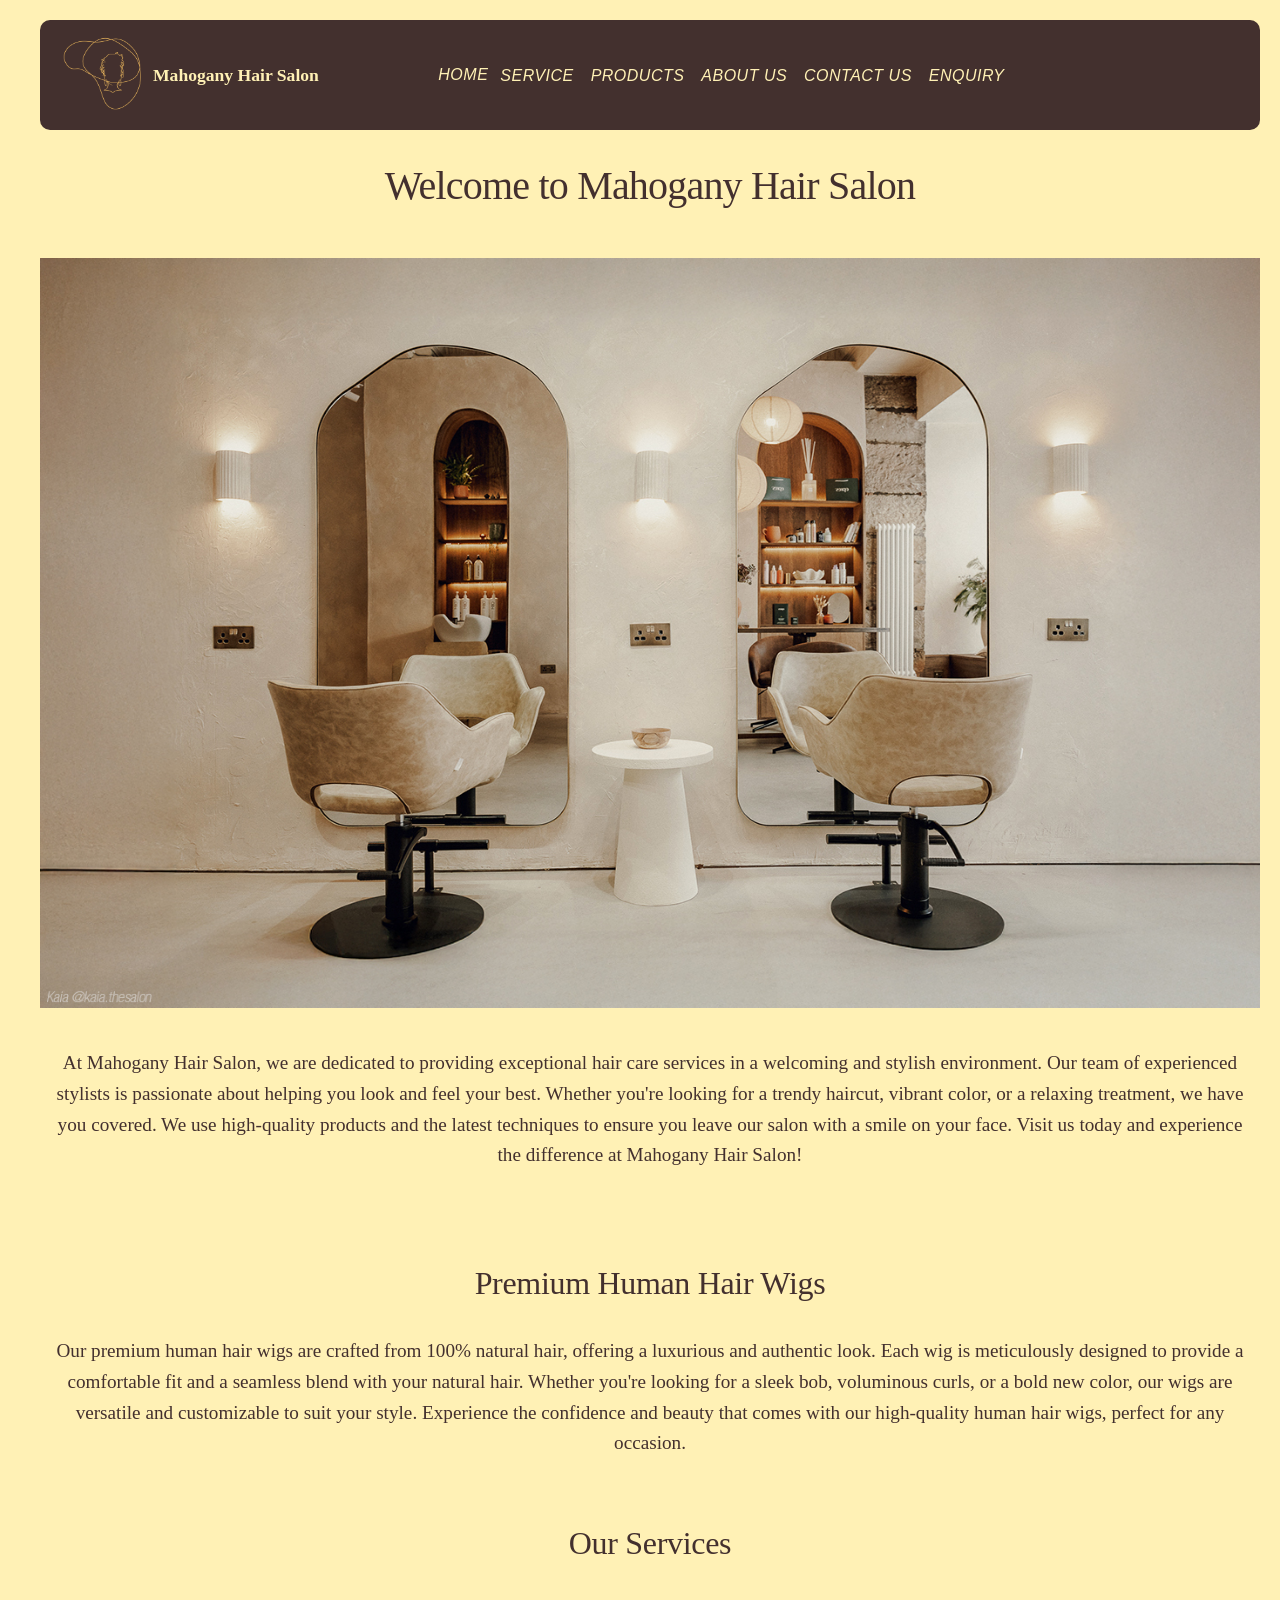
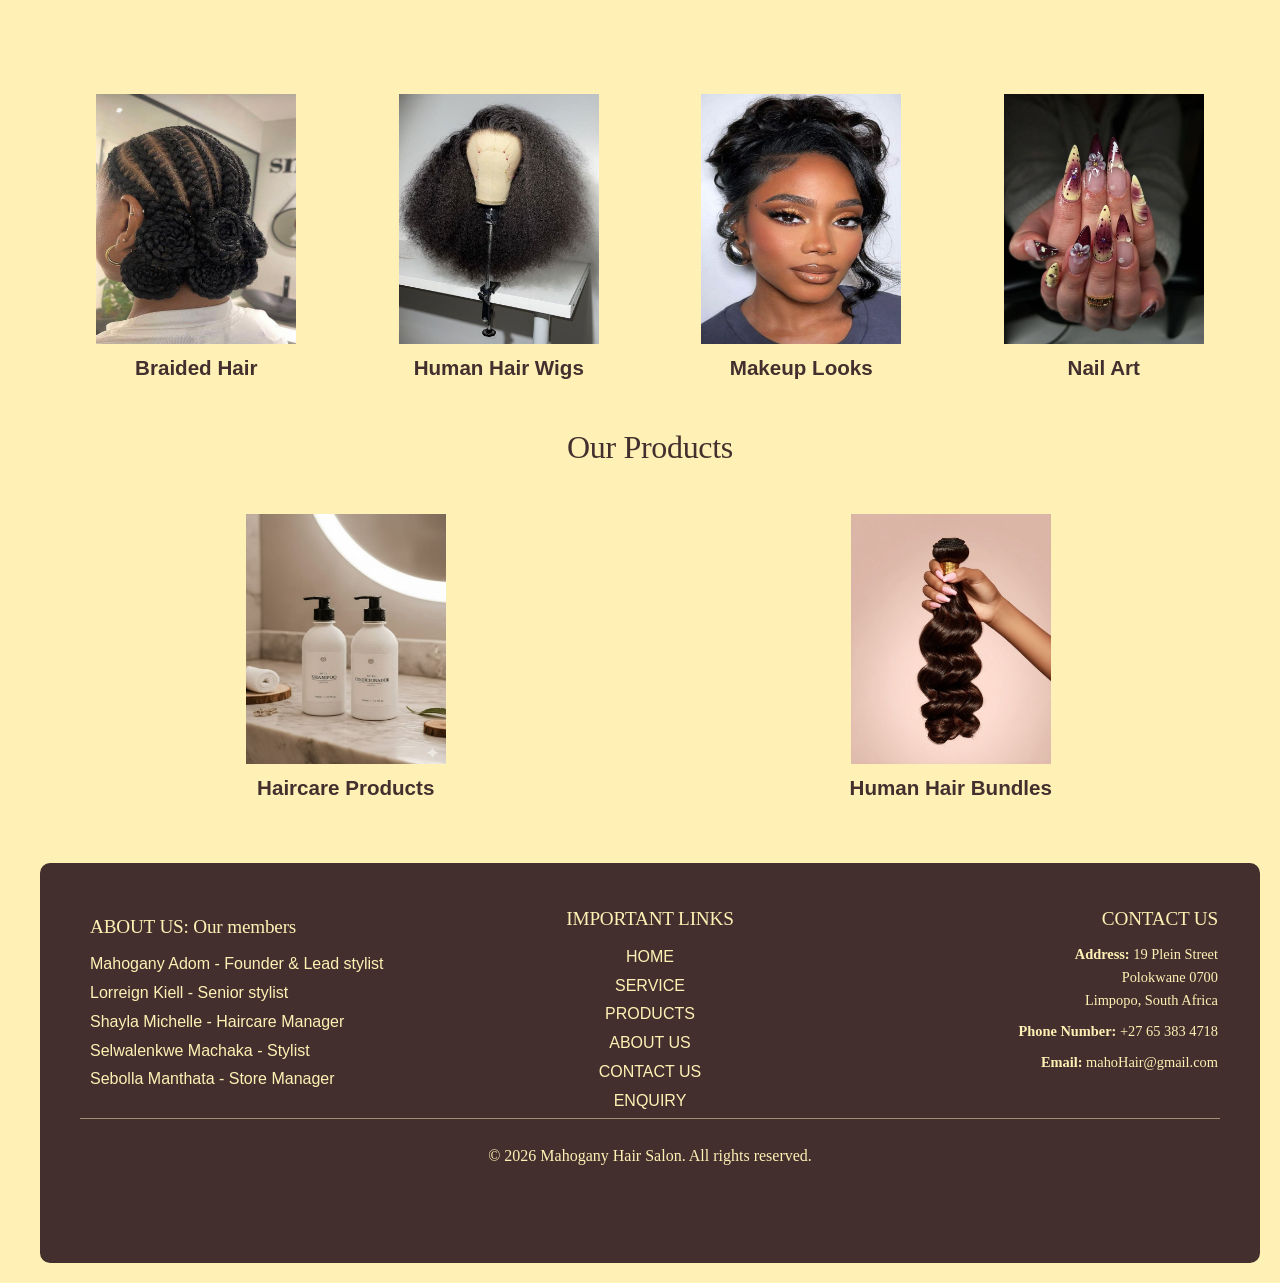
==== index.html @ 31921628 "Fixing the search bar" ====
<!DOCTYPE html>
<html lang="en">

<head>
    <meta charset="UTF-8">
    <meta name="viewport" content="width=device-width, initial-scale=1.0">
    <title>Document</title>
    <link href="https://cdnjs.cloudflare.com/ajax/libs/font-awesome/6.4.0/css/all.min.css" rel="stylesheet" />
    <link rel="stylesheet" href="Assets/css/style.css">

</head>

<body>
    <header>
        <table width="100%">
            <!--Adding the business logo and name-->
            <tr>
                <td align="left">
                    <div id="logo">
                        <img id="logo-image" src="./Assets/Images/newer_logo.png" alt="Mahogany Hair Salon"
                            width="100px" height="80px">
                        <strong id="logo-name">Mahogany Hair Salon</strong>
                    </div>

                </td>
                <!--Adding navigation links to home page-->
                <td align="right">
                    <div class="nav-links">
                        <a href="index.html" class="active"><i class="">HOME</a>
                        <a href="./Pages/service.html"><i class=""></i>SERVICE</a>
                        <a href="./Pages/products.html"><i class=""></i>PRODUCTS</a>
                        <a href="./Pages/about_us.html"><i class=""></i>ABOUT US</a>
                        <a href="./Pages/contact_us.html"><i class=""></i>CONTACT US</a>
                        <a href="./Pages/enquiry.html"><i class=""></i>ENQUIRY</a>
                    </div>

                </td>
            </tr>

        </table>

    </header>
    <main>
        <section align="center">
            <!--Welcoming message-->
            <div class="hero">
                <h1 align="center">Welcome to Mahogany Hair Salon</h1>
            </div>
        </section>
        <section>
            <!--Added a hero banner image to the home page-->
            <img src="./Assets/Images/Hero_banner.jpg" alt="hero-image" width="100%" height="750">
        </section>

        <section align="center">
            <!--Welcoming message-->
            <div class="hero">
                <p>At Mahogany Hair Salon, we are dedicated to providing exceptional hair care services in a welcoming
                    and stylish environment. Our team of experienced stylists is passionate about helping you look and
                    feel your best. Whether you're looking for a trendy haircut, vibrant color, or a relaxing treatment,
                    we have you covered. We use high-quality products and the latest techniques to ensure you leave our
                    salon with a smile on your face. Visit us today and experience the difference at Mahogany Hair
                    Salon!</p>
            </div>
            </br>
        </section>
        <section align="center">
            <!--Added what the business offers-->
            <div class="hero">
                <h2 align="center">Premium Human Hair Wigs</h2>
                <br>
                <p>Our premium human hair wigs are crafted from 100% natural hair, offering a luxurious and authentic
                    look. Each wig is meticulously designed to provide a comfortable fit and a seamless blend with your
                    natural hair. Whether you're looking for a sleek bob, voluminous curls, or a bold new color, our
                    wigs are versatile and customizable to suit your style. Experience the confidence and beauty that
                    comes with our high-quality human hair wigs, perfect for any occasion.</p>
            </div>
        </section>
        <section align="center">
            <!--Added what the business offers-->
            <div class="hero">
                <h2 align="center">Our Services</h2>
            </div>

            <table cellspacing="10" width="100%">
                <tr>
                    <td align="center">
                        <!--Different kinds of braiding services-->
                        <img src="./Assets/Images/braided_back.jpg" alt="front-picture" width="200" height="250">
                        <h3 style="text-align: center;">Braided Hair</h3>

                    </td>
                    <br>
                    <td align="center">
                        <!--Different Human hair wig-->
                        <img src="./Assets/Images/hair_kinky.jpg" alt="Hair-wigs" width="200" height="250">
                        <h3 style="text-align: center;">Human Hair Wigs</h3>
                    </td>
                    <br>
                    <td align="center">
                        <!--makeup looks that are offered-->
                        <img src="./Assets/Images/makeup.jpg" alt="makeup-services" width="200" height="250">
                        <h3 style="text-align: center;">Makeup Looks</h3>
                    </td>
                    <br>
                    <td align="center">
                        <!--Types of nail art the business offers-->
                        <img src="./Assets/Images/nail_2.jpg" alt="nail-art" width="200" height="250">
                        <h3 style="text-align: center;">Nail Art</h3>
                    </td>

                </tr>
            </table>

        </section>
        <section align="center">
            <!--Added our products section-->
            <div class="hero">
                <h2 align="center">Our Products</h2>
            </div>

            <table cellspacing="10" width="100%">
                <tr>
                    <td align="center">
                        <img src="./Assets/Images/product_condi_shamp.jpg" alt="products" width="200" height="250">
                        <h3 style="text-align: center;">Haircare Products</h3>
                    </td>
                    <td align="center">
                        <!--Human hair bundles-->
                        <img src="./Assets/Images/hair_bundles.jpg" alt="hair-bundles" width="200" height="250">
                        <h3 style="text-align: center;">Human Hair Bundles</h3>
                    </td>
                </tr>
            </table>
        </section>
    </main>
</body>
<!--Footer with about, important links and contact us-->

<footer class="footer">
    <table width="100%" cellpadding="20">
        <tr>
            <!--Left column: about section-->
            <td width="33%" valign="top" align="left">
                <div class="footer-container">
                    <div class="footer-section">
                        <h2>ABOUT US: Our members</h2>
                        <ul>
                            <li>Mahogany Adom - Founder & Lead stylist</li>
                            <li>Lorreign Kiell - Senior stylist</li>
                            <li>Shayla Michelle - Haircare Manager</li>
                            <li>Selwalenkwe Machaka - Stylist</li>
                            <li>Sebolla Manthata - Store Manager</li>
                        </ul>
                    </div>
            </td>

            <!--Middle column: important links-->
            <td width="33%" valign="top" align="center">
                <div class="footer-section">
                    <h2>IMPORTANT LINKS</h2>
                    <ul type="none">
                        <div class="footer-links">
                            <li><a href="./index.html">HOME</a></li>
                            <li><a href="./Pages/service.html">SERVICE</a></li>
                            <li><a href="./Pages/products.html">PRODUCTS</a></li>
                            <li><a href="./Pages/about_us.html">ABOUT US</a></li>
                            <li><a href="./Pages/contact_us.html">CONTACT US</a></li>
                            <li><a href="./Pages/enquiry.html">ENQUIRY</a></li>
                        </div>
                    </ul>
                </div>
            </td>
            <!--Third column: Contact us section-->
            <td width="33%" valign="top" align="right">
                <div class="footer-section">
                    <h2>CONTACT US</h2>
                    <p><strong>Address:</strong>
                        19 Plein Street<br>
                        Polokwane 0700<br>
                        Limpopo, South Africa
                    </p>
                    <p><strong>Phone Number:</strong>
                        +27 65 383 4718</p>

                    <p><strong>Email:</strong>
                        mahoHair@gmail.com</p>
                </div>
                </div>
            </td>
        </tr>
    </table>

    <div class="footer-bottom">
        <p align="center">© 2026 Mahogany Hair Salon. All rights reserved.</p>
    </div>
</footer>

</html>
---- Assets/css/style.css ----
* {
  margin: 0;
  padding: 0;
  box-sizing: border-box;
}

body {
  background: #fff1b5;
  margin-left: 20px;
  padding: 20px;
  font-family: "Poppins", sans-serif;
  font-size: 1.1rem;
  line-height: 1.6;
  font-weight: 200;
  color: #43302e;
}

h1 {
  font-family: "Playfair Display", serif;
  font-size: 2.5rem;
  font-weight: 400;
  line-height: 1.2;
  letter-spacing: -0.02em;
  margin-bottom: 1rem;
  color: #43302e;
}

h2 {
  font-family: "Playfair Display", serif;
  font-size: 2rem;
  font-weight: 300;
  line-height: 1.3;
  letter-spacing: -0.01em;
  margin-bottom: 0.75rem;
  color: #43302e;
}

p {
  font-family: "Playfair Display", serif;
  font-size: 1rem;
  line-height: 1.6;
  margin-bottom: 1rem;
}

header {
  border-radius: 10px;
  display: flex;
  flex-direction: row;
  align-items: center;
  justify-content: space-between;
  gap: 2rem;
  background: #43302e;
  padding: 0.5rem 1rem;
}

#logo {
  display: flex;
  align-items: center;
  border-radius: 10px;
  padding: 5px;
}

#logo-image {
  width: 90px;
  height: 80px;
  border-radius: 0%;
  transition: 2s ease;
}

#logo-image:hover {
  transform: scale(1.3) rotate(360deg);
}

#logo-name {
  font-family: "Playfair Display", serif;
  text-align: center;
  transition: all 2s;
  color: #fff1b5;
}

.links {
  background: #43302e;
  padding: 0.7rem 1.4rem;
  border-radius: 5px;
}

.links a {
  text-decoration: none;
  color: #fff1b5;
}

.nav-links {
  display: flex;
  flex-direction: row;
  align-items: center;
}

.nav-links a {
  gap: 0.1px;
  list-style: none;
}

.nav-links a {
  color: #fff1b5;
  text-decoration: none;
  font-size: 1rem;
  font-weight: 500;
  padding: 0.5px 6px;
  border-radius: 25px;
  transition: all 0.3s ease;
  letter-spacing: 0.5px;
  white-space: nowrap;
}

.nav-links a:hover {
  color: #c1dbe8;
  border-bottom: 2px solid #c1dbe8;
}

nav a.active{
  color: var(--pastel-blue);
  background-color: var(--dark-brown);
  border-bottom: 2px solid var(--pastel-blue);
}

/*Search box*/
.search-box {
  position: relative;
  width: 70px;
  height: 70px;
  background: #fff1b5;
  border-radius: 50px;
  overflow: hidden;
  transition: 0.5s;
  box-shadow: 0 5px 15px rgba(67, 48, 46, 0.3);
}

.search-box:hover {
  width: 350px;
}

.search-box input {
  position: absolute;
  width: 100%;
  height: 100%;
  border: none;
  padding: 0 70px 0 25px;
  font-size: 1rem;
  background: #43302e;
  outline: none;
}
.search-box input::placeholder {
  color: #fff1b5;
}

.search-icon {
  position: absolute;
  right: 0;
  top: 0;
  width: 70px;
  height: 70px;
  display: flex;
  justify-content: center;
  align-items: center;
  color: #43302e;
  font-size: 1.3rem;
}
search-icon:hover {
  color: #c1dbe8;
}
/* Welcome message */
.hero {
  color: #43302e;
  text-align: center;
  padding: 2rem 1rem;
}

.hero ul {
  text-align: left;
  display: inline-block;
}

.hero h1 {
  color: #43302e;
  font-family: "Playfair Display", serif;
}

.hero h2 {
  color: #43302e;
  font-family: "Playfair Display", serif;
  margin-bottom: 0.2rem;
}

.hero p {
  font-size: 1.2rem;
  max-width: 1500px;
  margin: 0 auto;
  font-weight: 200;
}

/*Button*/
.btn {
  display: inline-block;
  background: #43302e;
  color: #fff1b5;
  font-family: "Poppins", sans-serif;
  font-size: 1rem;
  font-weight: 600;
  padding: 12px 28px;
  border: none;
  border-radius: 30px;
  cursor: pointer;
  text-decoration: none;
  text-align: center;
  transition: all 0.3s ease;
  letter-spacing: 0.5px;
}

/*Hover effet*/
.btn:hover {
  background: #c1dbe8;
  color: #43302e;
  transform: translateY(-2px);
  box-shadow: 0 5px 15px rgba(67, 48, 46, 0.3);
}

/*Focus effect*/
.btn:focus {
  outline: 2px solid #c1dbe8;
  outline-offset: 2px;
}

/*Active effect*/
.btn:active {
  transform: translateY(1px);
  box-shadow: 0 2px 5px rgba(67, 48, 46, 0.2);
}

/*Secondary button style*/
.btn-secondary {
  background: transparent;
  color: #43302e;
  border: 2px solid #43302e;
}

.btn-secondary:hover {
  background: #43302e;
  color: #fff1b5;
  border: 2px solid #43302e;
}

.btn:disabled {
  opacity: 0.5;
  cursor: not-allowed;
}

/* Footer */
.footer {
  border-radius: 10px;
  background: #43302e;
  color: #fff1b5;
  text-align: center;
  padding: 2.5rem;
  margin-top: 3rem;
}

.footer-container {
  max-width: 1200px;
  margin: 0 auto;
  padding: 0.5rem;
  display: grid;
  grid-template-columns: repeat(3, 1fr);
  gap: 2rem;
}

.footer-section h2 {
  font-family: "Playfair Display", serif;
  font-size: 1.2rem;
  margin-bottom: 0.5rem;
  color: #fff1b5;
  display: inline-block;
  padding-bottom: 0.2rem;
}

.footer-section ul {
  list-style: none;
  padding: 0;
  margin: 0;
}

.footer-section ul li {
  white-space: nowrap;
  margin-bottom: 0.2rem;
  font-size: 1rem;
  line-height: 1.6;
}

.footer-section ul li a {
  color: #fff1b5;
  text-decoration: none;
  transition: color 0.3s ease;
}

.footer-section ul li a:hover {
  color: #c1dbe8;
}

.footer-section p {
  font-size: 0.9rem;
  line-height: 1.6;
  margin-bottom: 0.5rem;
}

.footer-bottom {
  text-align: center;
  padding: 1.5rem;
  border-top: 1px solid rgba(255, 241, 181, 0.5);
  font-size: 1rem;
  margin-bottom: 0.9rem;
}

.footer-links a {
  color: #fff1b5;
  text-decoration: none;
  font-size: 1rem;
  font-weight: 500;
  padding: 0.5px 6px;
  border-radius: 25px;
  transition: all 0.3s ease;
}

.footer-links a:hover {
  color: #c1dbe8;
  border-bottom: 2px solid #c1dbe8;
}

/* Responsive Footer */
@media (max-width: 1024px) {
  .footer-container {
    grid-template-columns: repeat(2, 1fr);
  }
}

@media (max-width: 768px) {
  .footer-container {
    grid-template-columns: 1fr;
    text-align: center;
  }

  .footer-section h2 {
    display: block;
    text-align: center;
  }
}

/*Tablet Breakpoint*/
@media screen and (max-width: 1023px) and (min-width: 768px) {
  h1 {
    font-size: 2rem;
  }

  h2 {
    font-size: 1.75rem;
  }

  body {
    font-size: 0.95rem;
  }

  /*Footer - 2 column on tablet*/
  .footer-container {
    grid-template-columns: repeat(2, 1rf);
    gap: 1.5rem;
  }

  /*Navigation remains horizontal on tablet*/
  .nav-links {
    gap: 0.3rem;
  }

  .nav-links a {
    padding: 6px 10px;
    font-size: 0.9rem;
  }
}

/*Mobile Breakpoint*/
@media screen and (max-width: 767px) {
  h1 {
    font-size: 1.75rem;
  }

  h2 {
    font-size: 1.5rem;
  }

  body {
    font-size: 0.9rem;
  }

  .hero p {
    font-size: 0.95rem;
  }

  /*Navigation - stack vertically on mobile*/
  header {
    flex-direction: column;
    padding: 1rem;
    gap: 1rem;
  }

  .nav-links {
    flex-direction: column;
    gap: 0.5rem;
    width: 100%;
    text-align: center;
  }

  .nav-links a {
    display: block;
    padding: 10px;
    width: 100%;
  }

  #logo {
    justify-content: center;
  }

  .logo-name {
    font-size: 1rem;
    transition: all 2s ease;
  }

  .logo-image {
    width: 60px;
    height: 60px;
    filter: drop-shadow(0 0 5px #FFF1B5(67, 48, 46, 0.5));
    transition: all 2s ease;
  }
}
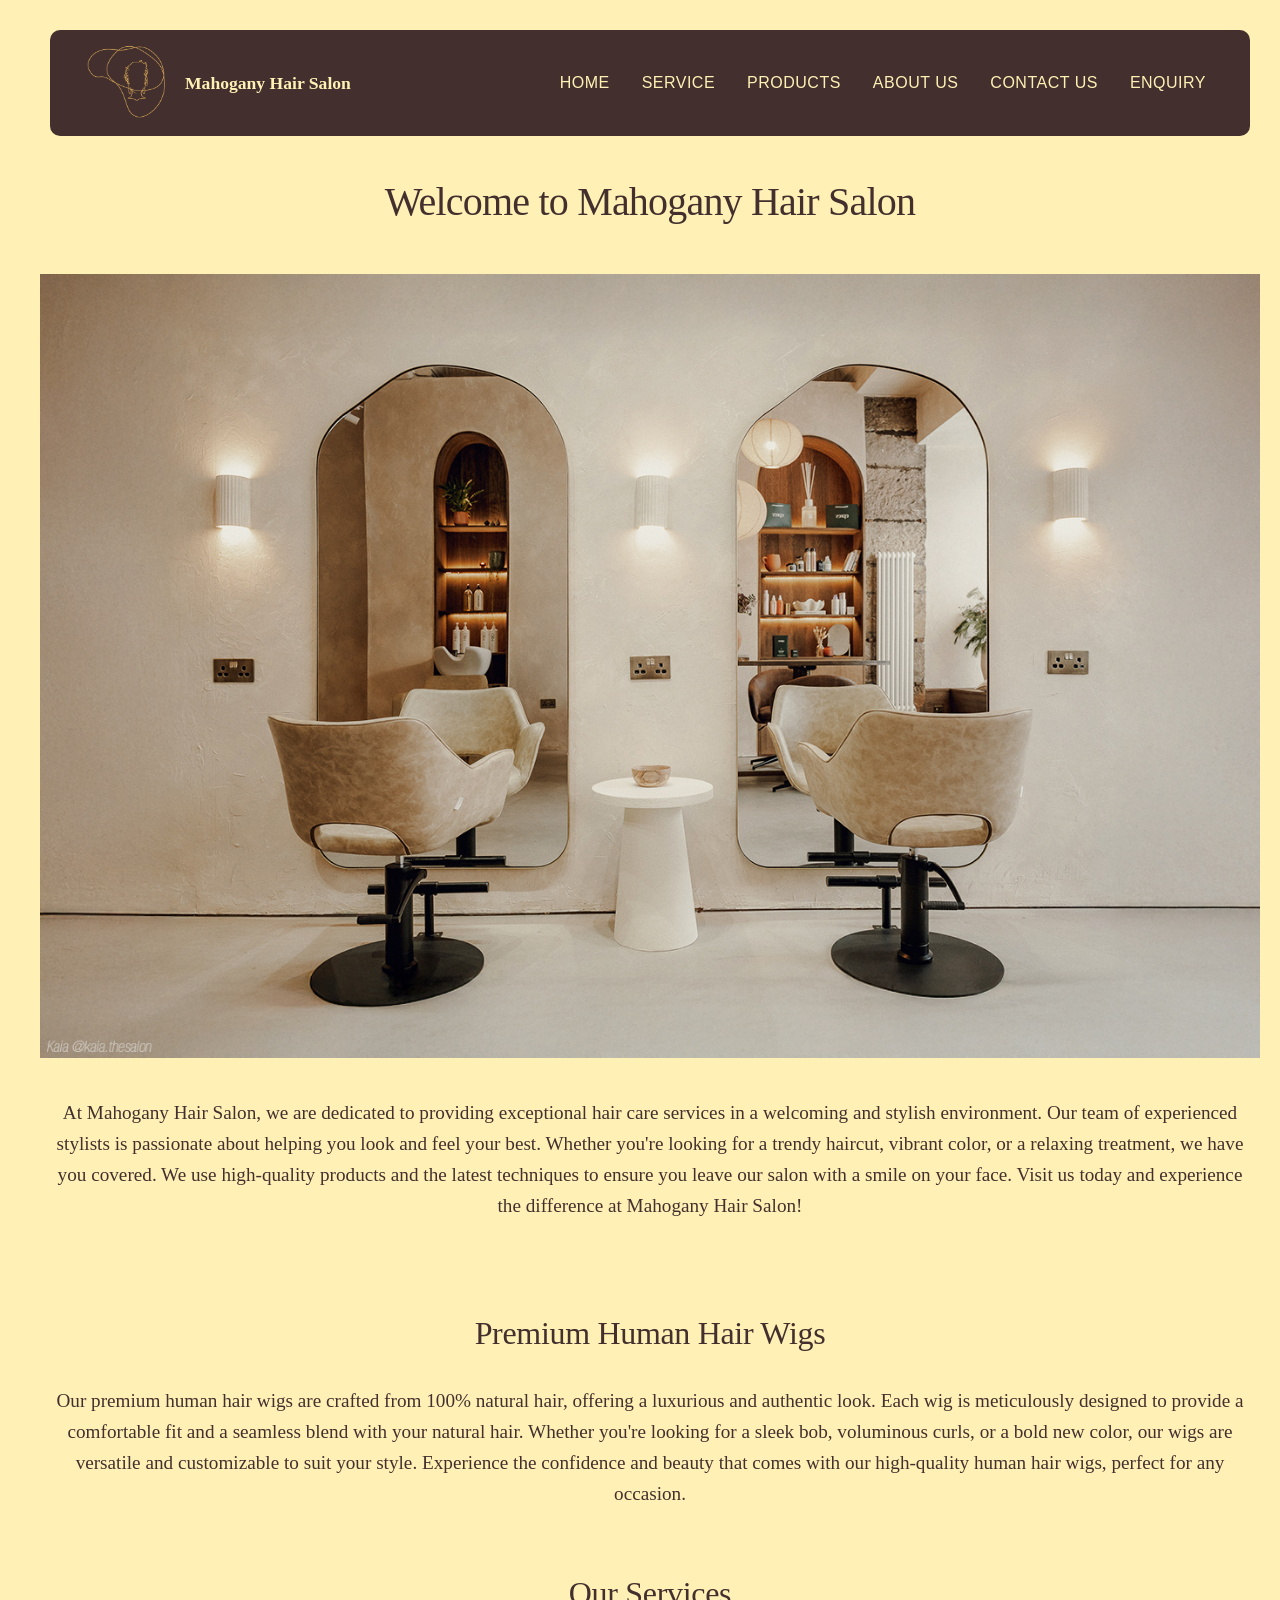
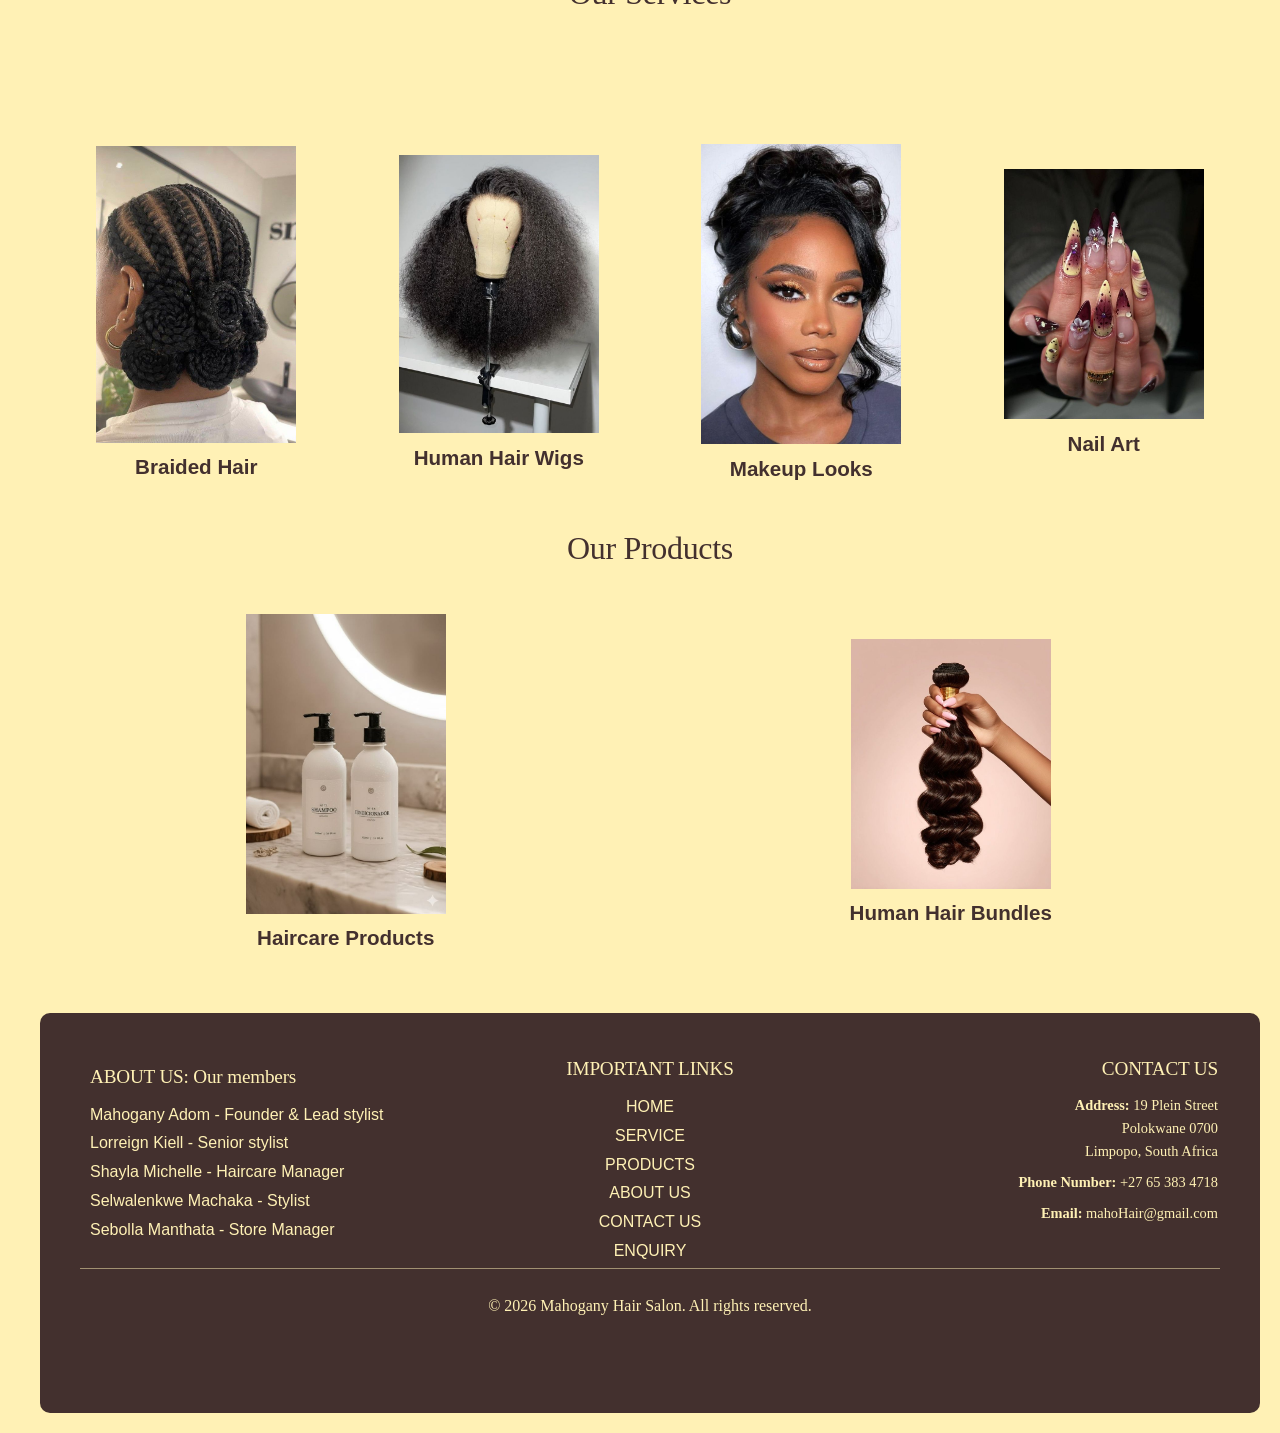
==== commit 00b1271e: "fixed the header of all pages" ====
--- a/index.html
+++ b/index.html
@@ -12,32 +12,25 @@
 
 <body>
     <header>
-        <table width="100%">
+    
             <!--Adding the business logo and name-->
-            <tr>
-                <td align="left">
+            
                     <div id="logo">
                         <img id="logo-image" src="./Assets/Images/newer_logo.png" alt="Mahogany Hair Salon"
                             width="100px" height="80px">
                         <strong id="logo-name">Mahogany Hair Salon</strong>
                     </div>
 
-                </td>
                 <!--Adding navigation links to home page-->
-                <td align="right">
+                
                     <div class="nav-links">
-                        <a href="index.html" class="active"><i class="">HOME</a>
-                        <a href="./Pages/service.html"><i class=""></i>SERVICE</a>
-                        <a href="./Pages/products.html"><i class=""></i>PRODUCTS</a>
-                        <a href="./Pages/about_us.html"><i class=""></i>ABOUT US</a>
-                        <a href="./Pages/contact_us.html"><i class=""></i>CONTACT US</a>
-                        <a href="./Pages/enquiry.html"><i class=""></i>ENQUIRY</a>
+                        <a href="index.html">HOME</a>
+                        <a href="./Pages/service.html"></i>SERVICE</a>
+                        <a href="./Pages/products.html"></i>PRODUCTS</a>
+                        <a href="./Pages/about_us.html"></i>ABOUT US</a>
+                        <a href="./Pages/contact_us.html"></i>CONTACT US</a>
+                        <a href="./Pages/enquiry.html"></i>ENQUIRY</a>
                     </div>
-
-                </td>
-            </tr>
-
-        </table>
 
     </header>
     <main>
--- a/Assets/css/style.css
+++ b/Assets/css/style.css
@@ -47,10 +47,13 @@
   display: flex;
   flex-direction: row;
   align-items: center;
-  justify-content: space-between;
-  gap: 2rem;
+  justify-content:space-between;
   background: #43302e;
-  padding: 0.5rem 1rem;
+  padding: 0.5rem 2rem;
+  position: sticky;
+  top: 0;
+  z-index: 100;
+  margin: 10px;
 }
 
 #logo {
@@ -58,6 +61,7 @@
   align-items: center;
   border-radius: 10px;
   padding: 5px;
+  gap: 0.5rem;
 }
 
 #logo-image {
@@ -92,6 +96,7 @@
 .nav-links {
   display: flex;
   flex-direction: row;
+  gap: 0.5rem;
   align-items: center;
 }
 
@@ -105,7 +110,7 @@
   text-decoration: none;
   font-size: 1rem;
   font-weight: 500;
-  padding: 0.5px 6px;
+  padding: 8px 12px;
   border-radius: 25px;
   transition: all 0.3s ease;
   letter-spacing: 0.5px;
@@ -117,57 +122,12 @@
   border-bottom: 2px solid #c1dbe8;
 }
 
-nav a.active{
-  color: var(--pastel-blue);
-  background-color: var(--dark-brown);
-  border-bottom: 2px solid var(--pastel-blue);
-}
-
-/*Search box*/
-.search-box {
-  position: relative;
-  width: 70px;
-  height: 70px;
-  background: #fff1b5;
-  border-radius: 50px;
-  overflow: hidden;
-  transition: 0.5s;
-  box-shadow: 0 5px 15px rgba(67, 48, 46, 0.3);
-}
-
-.search-box:hover {
-  width: 350px;
-}
-
-.search-box input {
-  position: absolute;
-  width: 100%;
-  height: 100%;
-  border: none;
-  padding: 0 70px 0 25px;
-  font-size: 1rem;
-  background: #43302e;
-  outline: none;
-}
-.search-box input::placeholder {
-  color: #fff1b5;
-}
-
-.search-icon {
-  position: absolute;
-  right: 0;
-  top: 0;
-  width: 70px;
-  height: 70px;
-  display: flex;
-  justify-content: center;
-  align-items: center;
-  color: #43302e;
-  font-size: 1.3rem;
-}
-search-icon:hover {
+nav a.active {
   color: #c1dbe8;
-}
+  background-color: #43302e;
+  border-bottom: 2px solid #c1dbe8;
+}
+
 /* Welcome message */
 .hero {
   color: #43302e;
@@ -198,7 +158,7 @@
   font-weight: 200;
 }
 
-/*Button*/
+/* Button */
 .btn {
   display: inline-block;
   background: #43302e;
@@ -216,7 +176,7 @@
   letter-spacing: 0.5px;
 }
 
-/*Hover effet*/
+/* Hover effect */
 .btn:hover {
   background: #c1dbe8;
   color: #43302e;
@@ -224,19 +184,19 @@
   box-shadow: 0 5px 15px rgba(67, 48, 46, 0.3);
 }
 
-/*Focus effect*/
+/* Focus effect */
 .btn:focus {
   outline: 2px solid #c1dbe8;
   outline-offset: 2px;
 }
 
-/*Active effect*/
+/* Active effect */
 .btn:active {
   transform: translateY(1px);
   box-shadow: 0 2px 5px rgba(67, 48, 46, 0.2);
 }
 
-/*Secondary button style*/
+/* Secondary button style */
 .btn-secondary {
   background: transparent;
   color: #43302e;
@@ -247,11 +207,6 @@
   background: #43302e;
   color: #fff1b5;
   border: 2px solid #43302e;
-}
-
-.btn:disabled {
-  opacity: 0.5;
-  cursor: not-allowed;
 }
 
 /* Footer */
@@ -334,26 +289,17 @@
   border-bottom: 2px solid #c1dbe8;
 }
 
-/* Responsive Footer */
-@media (max-width: 1024px) {
-  .footer-container {
-    grid-template-columns: repeat(2, 1fr);
-  }
-}
-
-@media (max-width: 768px) {
-  .footer-container {
-    grid-template-columns: 1fr;
-    text-align: center;
-  }
-
-  .footer-section h2 {
-    display: block;
-    text-align: center;
-  }
-}
-
-/*Tablet Breakpoint*/
+/* Images */
+img {
+  max-width: 100%;
+  height: auto;
+}
+
+/* ============================================
+   RESPONSIVE MEDIA QUERIES
+   ============================================ */
+
+/* Tablet Breakpoint */
 @media screen and (max-width: 1023px) and (min-width: 768px) {
   h1 {
     font-size: 2rem;
@@ -367,13 +313,14 @@
     font-size: 0.95rem;
   }
 
-  /*Footer - 2 column on tablet*/
+  /* Footer - 2 columns on tablet */
   .footer-container {
-    grid-template-columns: repeat(2, 1rf);
+    display: grid;
+    grid-template-columns: repeat(2, 1fr);
     gap: 1.5rem;
   }
 
-  /*Navigation remains horizontal on tablet*/
+  /* Navigation remains horizontal on tablet */
   .nav-links {
     gap: 0.3rem;
   }
@@ -384,8 +331,9 @@
   }
 }
 
-/*Mobile Breakpoint*/
+/* Mobile Breakpoint */
 @media screen and (max-width: 767px) {
+  
   h1 {
     font-size: 1.75rem;
   }
@@ -396,13 +344,29 @@
 
   body {
     font-size: 0.9rem;
+    margin-left: 10px;
+    padding: 10px;
   }
 
   .hero p {
     font-size: 0.95rem;
   }
 
-  /*Navigation - stack vertically on mobile*/
+  /* Navigation - stack vertically on mobile */
+  table, 
+  tbody, 
+  tr, 
+  td{
+    display: block;
+    width: 100%;
+  }
+
+  td{
+    text-align: center;
+    margin-bottom: 1.5rem;
+    padding: 10px;
+  }
+
   header {
     flex-direction: column;
     padding: 1rem;
@@ -420,21 +384,59 @@
     display: block;
     padding: 10px;
     width: 100%;
+    white-space: normal;
   }
 
   #logo {
     justify-content: center;
   }
 
-  .logo-name {
+  #logo-name {
     font-size: 1rem;
     transition: all 2s ease;
   }
 
-  .logo-image {
+  #logo-image {
     width: 60px;
     height: 60px;
-    filter: drop-shadow(0 0 5px #FFF1B5(67, 48, 46, 0.5));
+    filter: drop-shadow(0 0 5px rgba(67, 48, 46, 0.5));
     transition: all 2s ease;
   }
-}
+
+  /* Footer: Single column on mobile - STACKED VERTICALLY */
+  .footer-container {
+    grid-template-columns: 1fr;
+    gap: 1.5rem;
+  }
+
+  .footer-section {
+    text-align: center;
+  }
+
+  .footer-section h2 {
+    display: block;
+    text-align: center;
+  }
+
+  .footer-section ul {
+    text-align: center;
+  }
+
+  .footer-section ul li {
+    white-space: normal;
+  }
+
+  /* Tables stack on mobile */
+  table {
+    width: 100%;
+    border-collapse: collapse;
+    display: block;
+  }
+
+  td {
+    text-align: center;
+    margin-bottom: 1rem;
+    display: block;
+    width: 100%;
+  }
+}
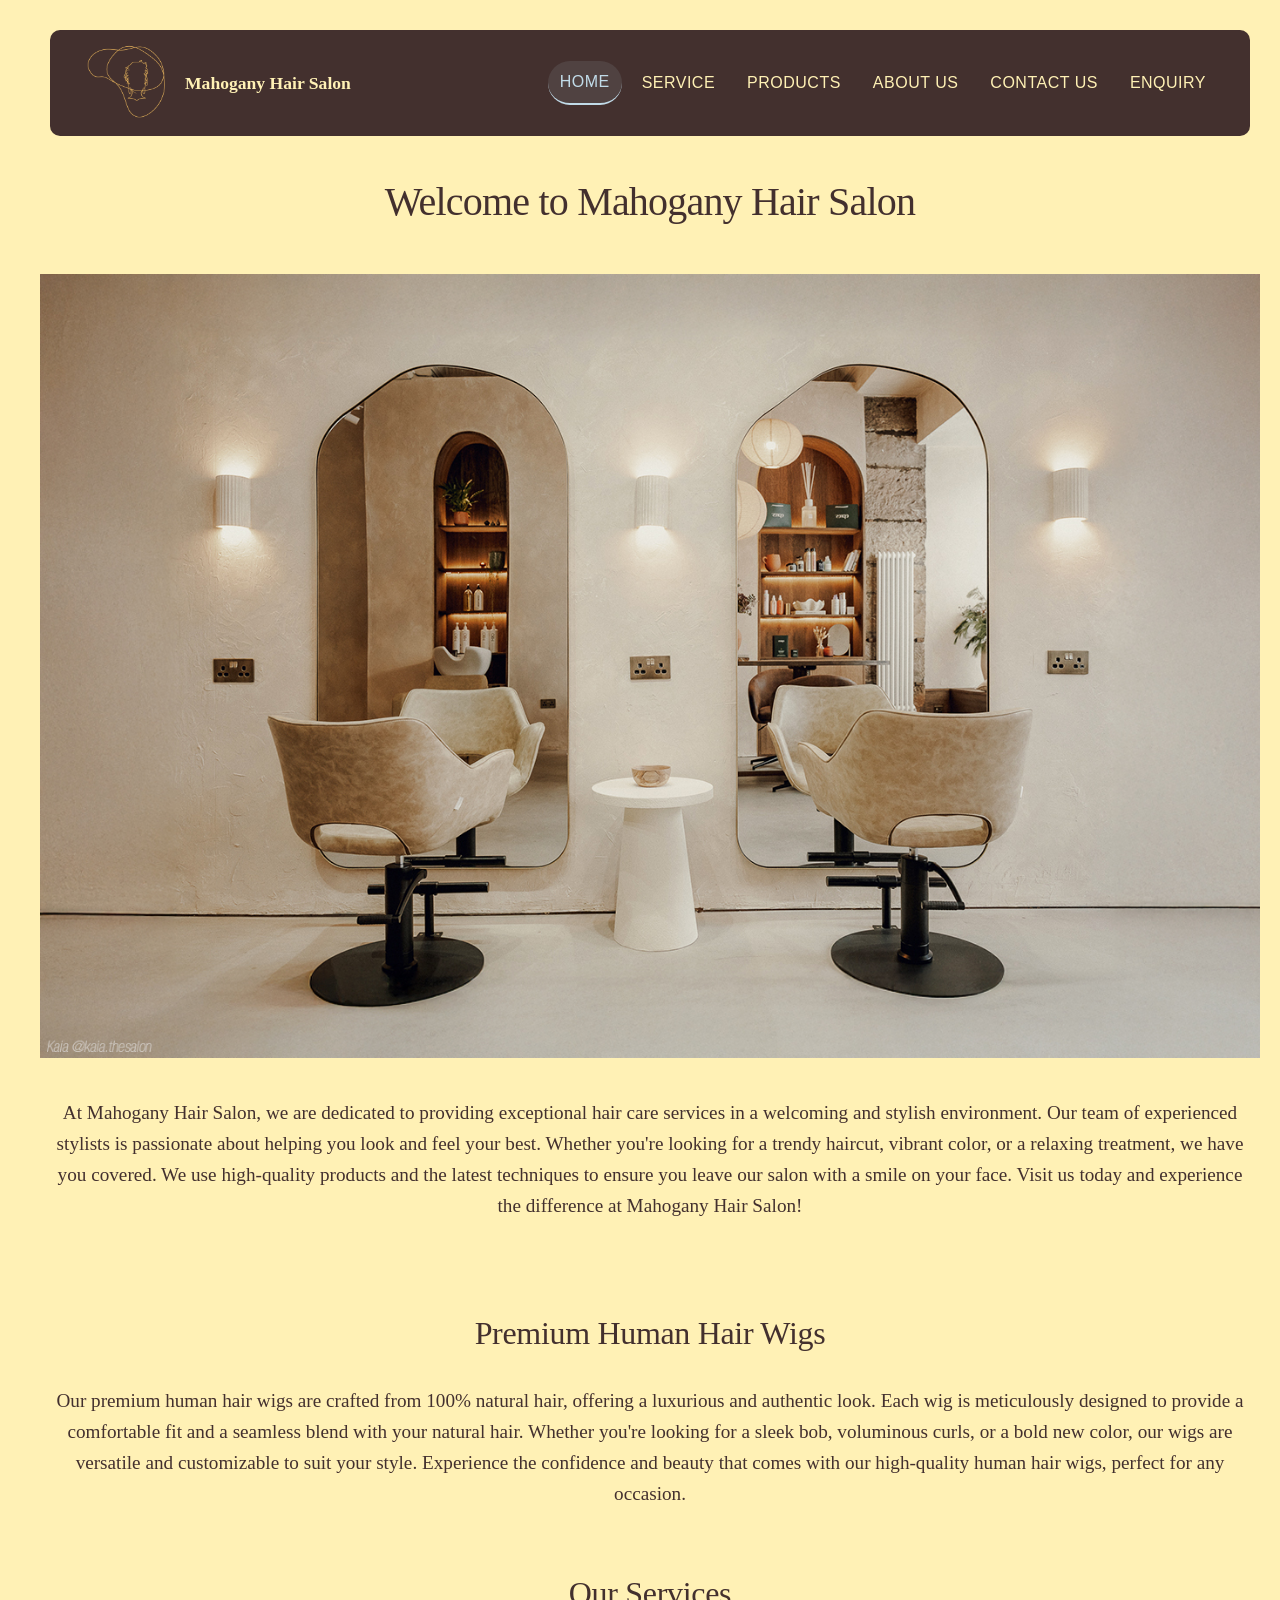
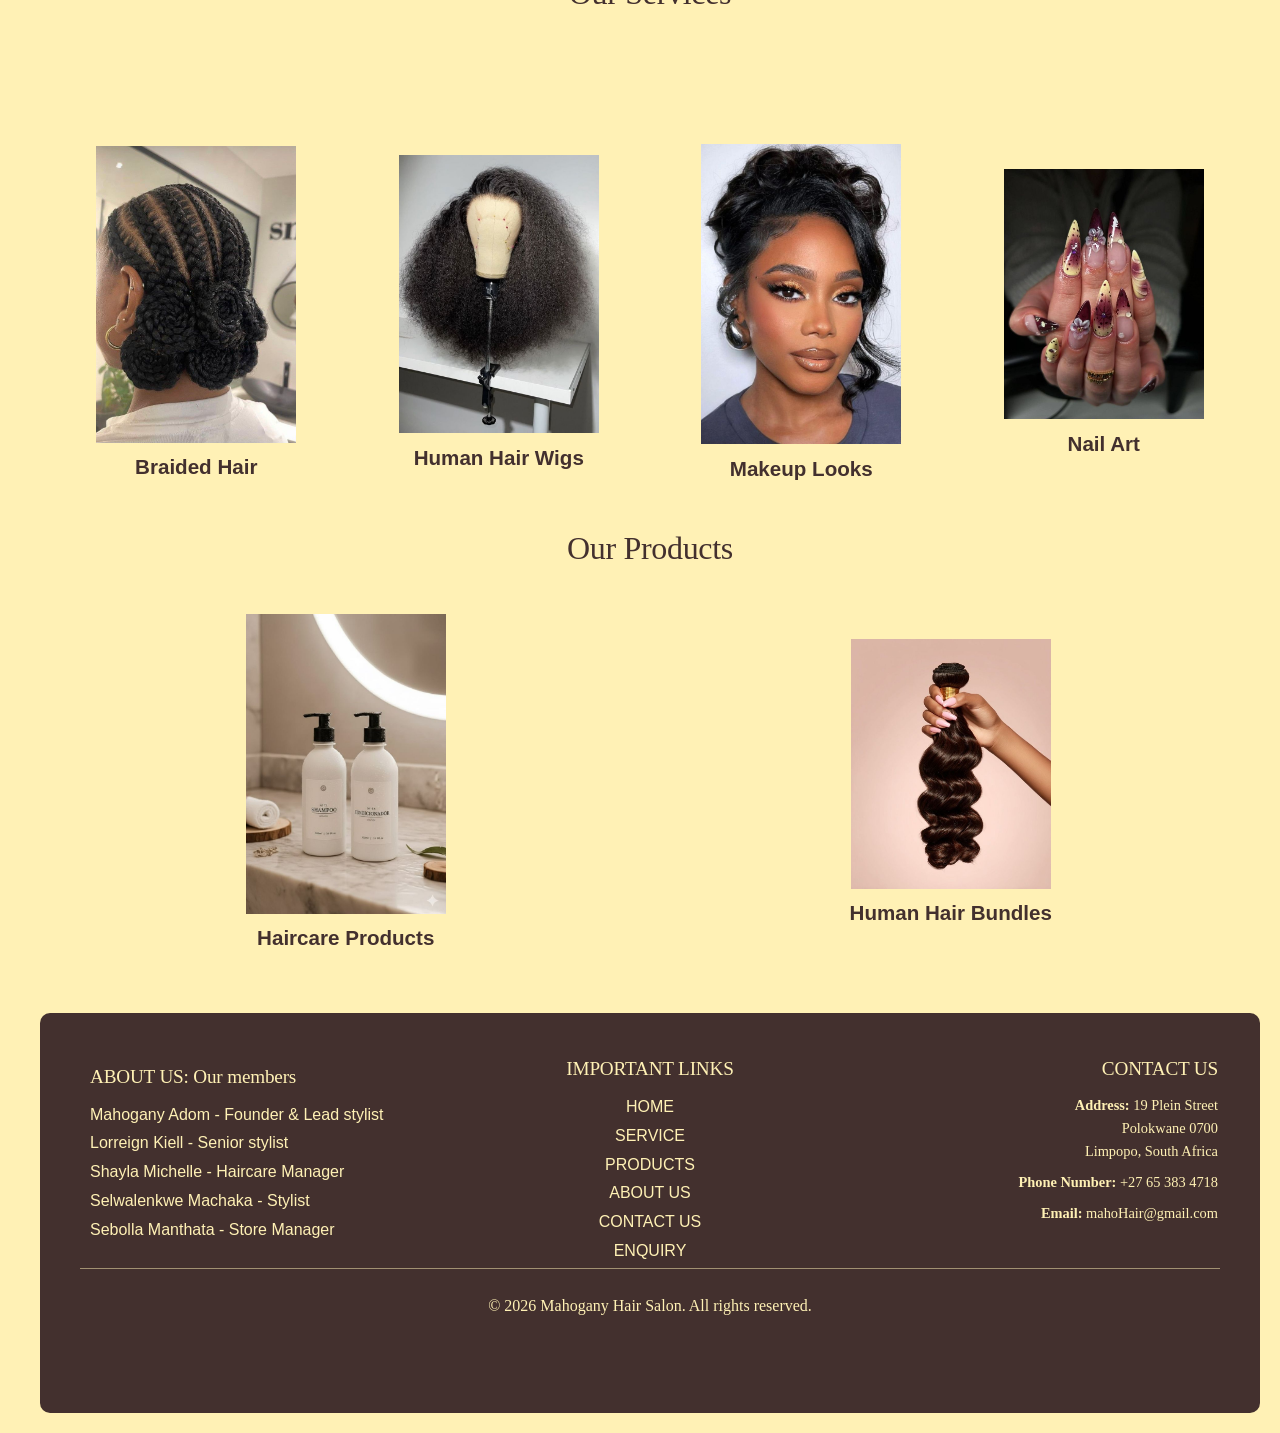
==== commit 6a4403a0: "edited enquiry form" ====
--- a/index.html
+++ b/index.html
@@ -24,12 +24,12 @@
                 <!--Adding navigation links to home page-->
                 
                     <div class="nav-links">
-                        <a href="index.html">HOME</a>
-                        <a href="./Pages/service.html"></i>SERVICE</a>
-                        <a href="./Pages/products.html"></i>PRODUCTS</a>
-                        <a href="./Pages/about_us.html"></i>ABOUT US</a>
-                        <a href="./Pages/contact_us.html"></i>CONTACT US</a>
-                        <a href="./Pages/enquiry.html"></i>ENQUIRY</a>
+                        <a href="index.html" class="active">HOME</a>
+                        <a href="./Pages/service.html">SERVICE</a>
+                        <a href="./Pages/products.html">PRODUCTS</a>
+                        <a href="./Pages/about_us.html">ABOUT US</a>
+                        <a href="./Pages/contact_us.html">CONTACT US</a>
+                        <a href="./Pages/enquiry.html">ENQUIRY</a>
                     </div>
 
     </header>
--- a/Assets/css/style.css
+++ b/Assets/css/style.css
@@ -122,10 +122,10 @@
   border-bottom: 2px solid #c1dbe8;
 }
 
-nav a.active {
+.nav-links a.active {
   color: #c1dbe8;
-  background-color: #43302e;
-  border-bottom: 2px solid #c1dbe8;
+  border-bottom: 2px solid #C1DBE8;
+  background-color: rgba(193, 219, 232, 0.1);
 }
 
 /* Welcome message */
@@ -209,6 +209,80 @@
   border: 2px solid #43302e;
 }
 
+.enquiry-form{
+  max-width: 600px;
+  margin: 0 auto;
+  background: #44302e;
+  padding: 2rem;
+  border-radius: 20px;
+  box-shadow: 0 5px 20px rgba(67, 48, 46, 0.1);
+}
+
+.form-group{
+  margin-bottom: 1.5rem;
+  text-align: left;
+}
+
+.form-group label{
+  display: block;
+  font-family: "Playfair Display", serif;
+  font-weight: 600;
+  color: #FFF1B5;
+  margin-bottom: 0.5rem;
+}
+
+.form-group input, 
+.form-group select, 
+.form-group textarea{
+  width: 100%;
+  padding: 12px 15px;
+  border: 2px solid #43302e;
+  border-radius: 10px;
+  font-size: 1rem;
+  font-family: "Poppins", sans-serif;
+  background: #FFF1B5;
+  transition: all 0.3s ease;
+}
+
+.form-group input:hover,
+.form-group select:hover,
+.form-group textarea:hover{
+  border-color:#C1DBE8;
+}
+
+.form-group textarea{
+  resize: vertical;
+  min-height: 120px;
+}
+
+/*two columns layout*/
+.form-row{
+  display: grid;
+  grid-template-columns: 1fr 1fr;
+  gap: 1rem; 
+}
+
+/*Submit button*/
+.submit-btn{
+  background: #FFF1B5;
+  font-family: "Playfair Display", serif;
+  font-size: 1rem;
+  font-weight: 600;
+  padding: 12px 28px;
+  border: none;
+  border-radius: 30px;
+  cursor: pointer;
+  width: 100%;
+  transition: all 0.3s ease;
+}
+
+.submit-btn:hover{
+  background: #C1DBE8;
+  color: #43302e;
+  transform: translateY(-2px);
+  box-shadow: 0 5px 15px rgba(67, 48, 46, 0.3);
+}
+
 /* Footer */
 .footer {
   border-radius: 10px;
@@ -295,9 +369,7 @@
   height: auto;
 }
 
-/* ============================================
-   RESPONSIVE MEDIA QUERIES
-   ============================================ */
+/*RESPONSIVE MEDIA QUERIES*/
 
 /* Tablet Breakpoint */
 @media screen and (max-width: 1023px) and (min-width: 768px) {
@@ -439,4 +511,17 @@
     display: block;
     width: 100%;
   }
+}
+
+/*Responsive Enquiry*/
+@media (max-width: 768px){
+  .form-row{
+    grid-template-columns: 1fr;
+    gap: 0;
+  }
+
+  .enquiry-form{
+    padding: 1.5rem;
+    margin: 0 1rem;
+  }
 }
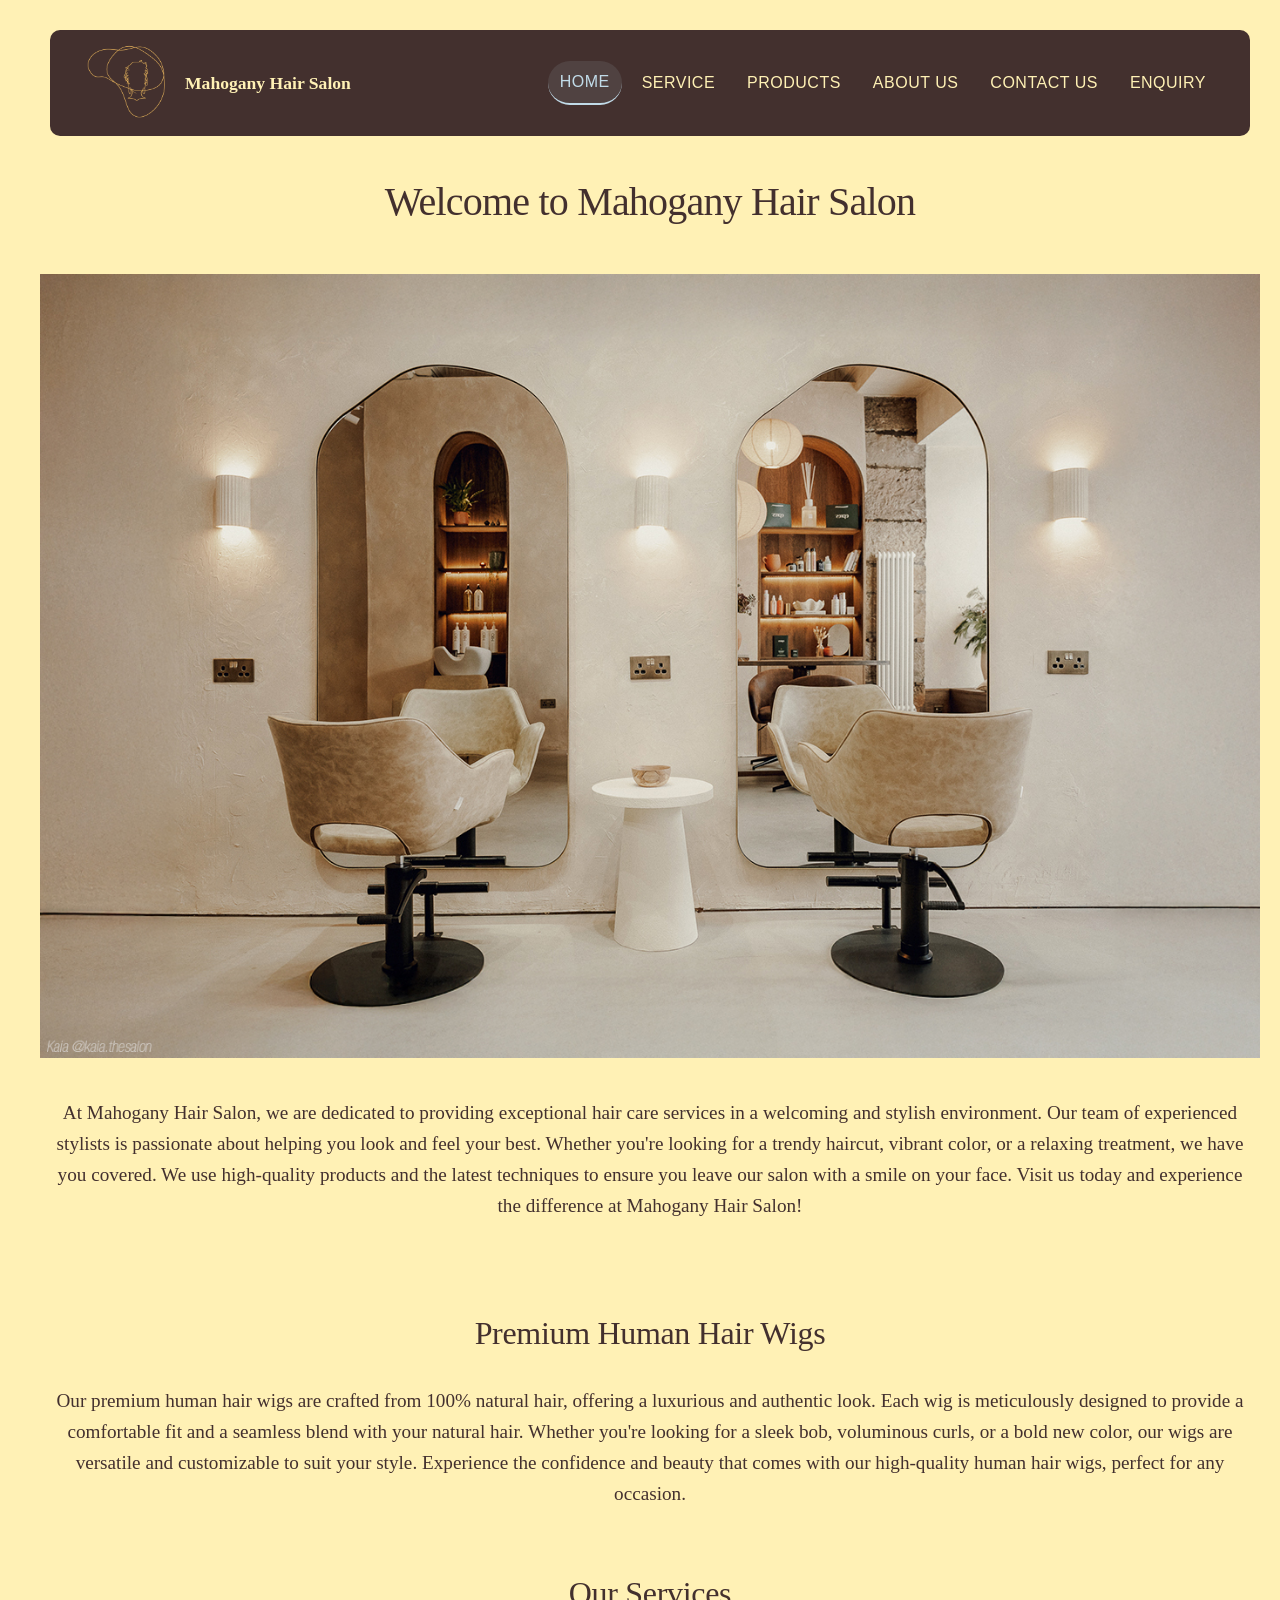
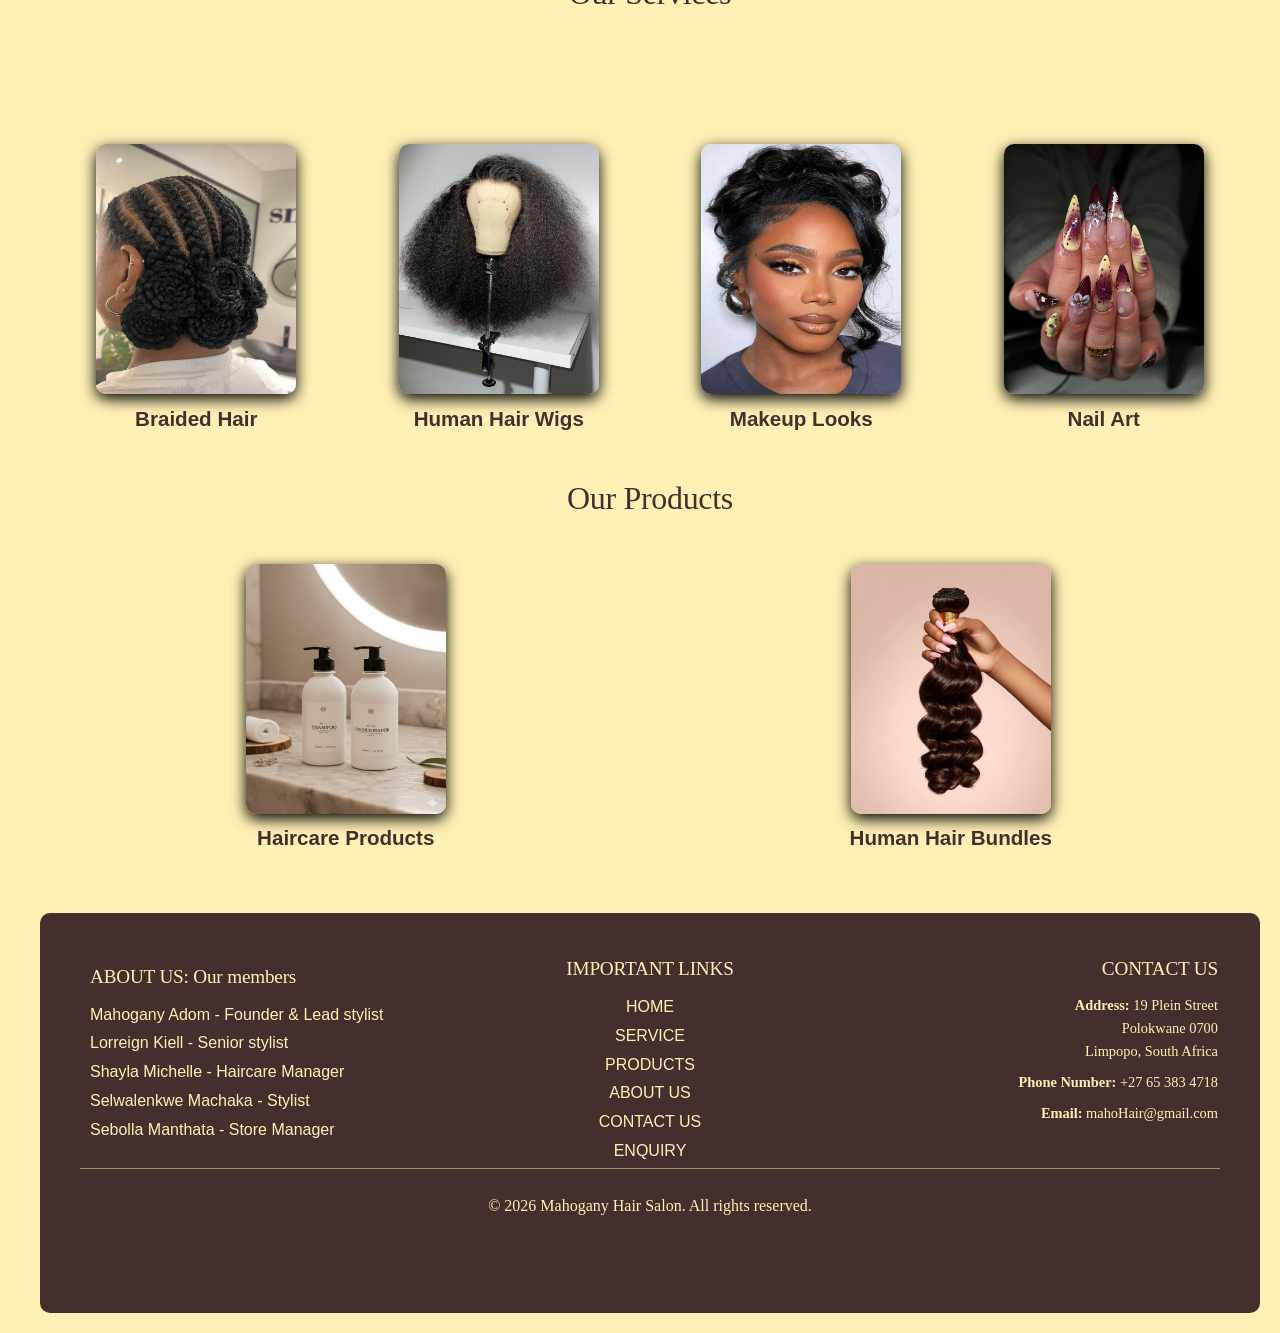
==== commit 5570fac4: "changed the  styling for the prices and created buttons for them" ====
--- a/index.html
+++ b/index.html
@@ -42,7 +42,7 @@
         </section>
         <section>
             <!--Added a hero banner image to the home page-->
-            <img src="./Assets/Images/Hero_banner.jpg" alt="hero-image" width="100%" height="750">
+            <img class="img-hero" src="./Assets/Images/Hero_banner.jpg" alt="hero-image" width="100%" height="750">
         </section>
 
         <section align="center">
@@ -79,26 +79,26 @@
                 <tr>
                     <td align="center">
                         <!--Different kinds of braiding services-->
-                        <img src="./Assets/Images/braided_back.jpg" alt="front-picture" width="200" height="250">
+                        <img class="products-img" src="./Assets/Images/braided_back.jpg" alt="front-picture" width="200" height="250">
                         <h3 style="text-align: center;">Braided Hair</h3>
 
                     </td>
                     <br>
                     <td align="center">
                         <!--Different Human hair wig-->
-                        <img src="./Assets/Images/hair_kinky.jpg" alt="Hair-wigs" width="200" height="250">
+                        <img class="products-img" src="./Assets/Images/hair_kinky.jpg" alt="Hair-wigs" width="200" height="250">
                         <h3 style="text-align: center;">Human Hair Wigs</h3>
                     </td>
                     <br>
                     <td align="center">
                         <!--makeup looks that are offered-->
-                        <img src="./Assets/Images/makeup.jpg" alt="makeup-services" width="200" height="250">
+                        <img class="products-img" src="./Assets/Images/makeup.jpg" alt="makeup-services" width="200" height="250">
                         <h3 style="text-align: center;">Makeup Looks</h3>
                     </td>
                     <br>
                     <td align="center">
                         <!--Types of nail art the business offers-->
-                        <img src="./Assets/Images/nail_2.jpg" alt="nail-art" width="200" height="250">
+                        <img class="products-img" src="./Assets/Images/nail_2.jpg" alt="nail-art" width="200" height="250">
                         <h3 style="text-align: center;">Nail Art</h3>
                     </td>
 
@@ -115,12 +115,12 @@
             <table cellspacing="10" width="100%">
                 <tr>
                     <td align="center">
-                        <img src="./Assets/Images/product_condi_shamp.jpg" alt="products" width="200" height="250">
+                        <img class="products-img" src="./Assets/Images/product_condi_shamp.jpg" alt="products" width="200" height="250">
                         <h3 style="text-align: center;">Haircare Products</h3>
                     </td>
                     <td align="center">
                         <!--Human hair bundles-->
-                        <img src="./Assets/Images/hair_bundles.jpg" alt="hair-bundles" width="200" height="250">
+                        <img class="products-img" src="./Assets/Images/hair_bundles.jpg" alt="hair-bundles" width="200" height="250">
                         <h3 style="text-align: center;">Human Hair Bundles</h3>
                     </td>
                 </tr>
--- a/Assets/css/style.css
+++ b/Assets/css/style.css
@@ -15,6 +15,21 @@
   color: #43302e;
 }
 
+.font{
+  font-weight:bold;
+}
+
+.products-img {
+  box-shadow: 0 5px 15px black;
+  border-radius: 10px;
+  transition: all 0.9s ease;
+}
+.products-img:hover {
+  transform: scale(1.05);
+  box-shadow: 0 5px 15px rgba(218, 165, 32, 1);
+
+}
+
 h1 {
   font-family: "Playfair Display", serif;
   font-size: 2.5rem;
@@ -47,7 +62,7 @@
   display: flex;
   flex-direction: row;
   align-items: center;
-  justify-content:space-between;
+  justify-content: space-between;
   background: #43302e;
   padding: 0.5rem 2rem;
   position: sticky;
@@ -124,7 +139,7 @@
 
 .nav-links a.active {
   color: #c1dbe8;
-  border-bottom: 2px solid #C1DBE8;
+  border-bottom: 2px solid #c1dbe8;
   background-color: rgba(193, 219, 232, 0.1);
 }
 
@@ -209,7 +224,44 @@
   border: 2px solid #43302e;
 }
 
-.enquiry-form{
+.btn-prod{
+display: inline-block;
+background: #43302e;
+color:#fff1b5;
+font-family: "Poppins", sans-serif;
+font-size: 0.9rem;
+font-weight: 100;
+padding: 6px 6px;
+border: none;
+border-radius: 30px;
+cursor:pointer;
+text-decoration: none;
+text-align: center;
+transition: all 0.3s ease;
+letter-spacing: 0.7px;
+
+}
+
+.btn-prod:hover{
+  background: #c1dbe8;
+  color: #43302e;
+  font-size: 0.9rem;
+  font-weight: 100;
+  transform: translateY(-2px);
+  box-shadow: 0 5px 15px rgba(67, 48, 46, 0.3);
+}
+
+.btn-prod:focus{
+  outline: 2px solid #c1dbe8;
+  outline-offset: 2px;
+}
+
+.btn-prod:active {
+  transform: translateY(1px);
+  box-shadow: 0 2px 5px rgba(67, 48, 46, 0.2);
+}
+
+.enquiry-form {
   max-width: 600px;
   margin: 0 auto;
   background: #44302e;
@@ -218,53 +270,53 @@
   box-shadow: 0 5px 20px rgba(67, 48, 46, 0.1);
 }
 
-.form-group{
+.form-group {
   margin-bottom: 1.5rem;
   text-align: left;
 }
 
-.form-group label{
+.form-group label {
   display: block;
   font-family: "Playfair Display", serif;
   font-weight: 600;
-  color: #FFF1B5;
+  color: #fff1b5;
   margin-bottom: 0.5rem;
 }
 
-.form-group input, 
-.form-group select, 
-.form-group textarea{
+.form-group input,
+.form-group select,
+.form-group textarea {
   width: 100%;
   padding: 12px 15px;
   border: 2px solid #43302e;
   border-radius: 10px;
   font-size: 1rem;
   font-family: "Poppins", sans-serif;
-  background: #FFF1B5;
+  background: #fff1b5;
   transition: all 0.3s ease;
 }
 
 .form-group input:hover,
 .form-group select:hover,
-.form-group textarea:hover{
-  border-color:#C1DBE8;
-}
-
-.form-group textarea{
+.form-group textarea:hover {
+  border-color: #c1dbe8;
+}
+
+.form-group textarea {
   resize: vertical;
   min-height: 120px;
 }
 
 /*two columns layout*/
-.form-row{
+.form-row {
   display: grid;
   grid-template-columns: 1fr 1fr;
-  gap: 1rem; 
+  gap: 1rem;
 }
 
 /*Submit button*/
-.submit-btn{
-  background: #FFF1B5;
+.submit-btn {
+  background: #fff1b5;
   font-family: "Playfair Display", serif;
   font-size: 1rem;
   font-weight: 600;
@@ -276,8 +328,8 @@
   transition: all 0.3s ease;
 }
 
-.submit-btn:hover{
-  background: #C1DBE8;
+.submit-btn:hover {
+  background: #c1dbe8;
   color: #43302e;
   transform: translateY(-2px);
   box-shadow: 0 5px 15px rgba(67, 48, 46, 0.3);
@@ -364,9 +416,16 @@
 }
 
 /* Images */
-img {
+.img-hero {
   max-width: 100%;
   height: auto;
+  transition: all 0.9s ease;
+}
+
+.img-hero:hover{
+  transform: scale(1.05);
+  border-radius: 10px;
+  box-shadow: 0 5px 15px rgba(24, 18, 6, 0.903);
 }
 
 /*RESPONSIVE MEDIA QUERIES*/
@@ -405,7 +464,6 @@
 
 /* Mobile Breakpoint */
 @media screen and (max-width: 767px) {
-  
   h1 {
     font-size: 1.75rem;
   }
@@ -425,15 +483,15 @@
   }
 
   /* Navigation - stack vertically on mobile */
-  table, 
-  tbody, 
-  tr, 
-  td{
+  table,
+  tbody,
+  tr,
+  td {
     display: block;
     width: 100%;
   }
 
-  td{
+  td {
     text-align: center;
     margin-bottom: 1.5rem;
     padding: 10px;
@@ -446,16 +504,19 @@
   }
 
   .nav-links {
-    flex-direction: column;
+    flex-direction: row;
+    flex-wrap: wrap;
+    display: grid;
+    grid-template-columns: repeat(3, 1fr);
     gap: 0.5rem;
     width: 100%;
     text-align: center;
   }
 
   .nav-links a {
-    display: block;
+    display: inline-block;
     padding: 10px;
-    width: 100%;
+    width: auto;
     white-space: normal;
   }
 
@@ -514,14 +575,14 @@
 }
 
 /*Responsive Enquiry*/
-@media (max-width: 768px){
-  .form-row{
+@media (max-width: 768px) {
+  .form-row {
     grid-template-columns: 1fr;
     gap: 0;
   }
 
-  .enquiry-form{
+  .enquiry-form {
     padding: 1.5rem;
     margin: 0 1rem;
   }
-}+}
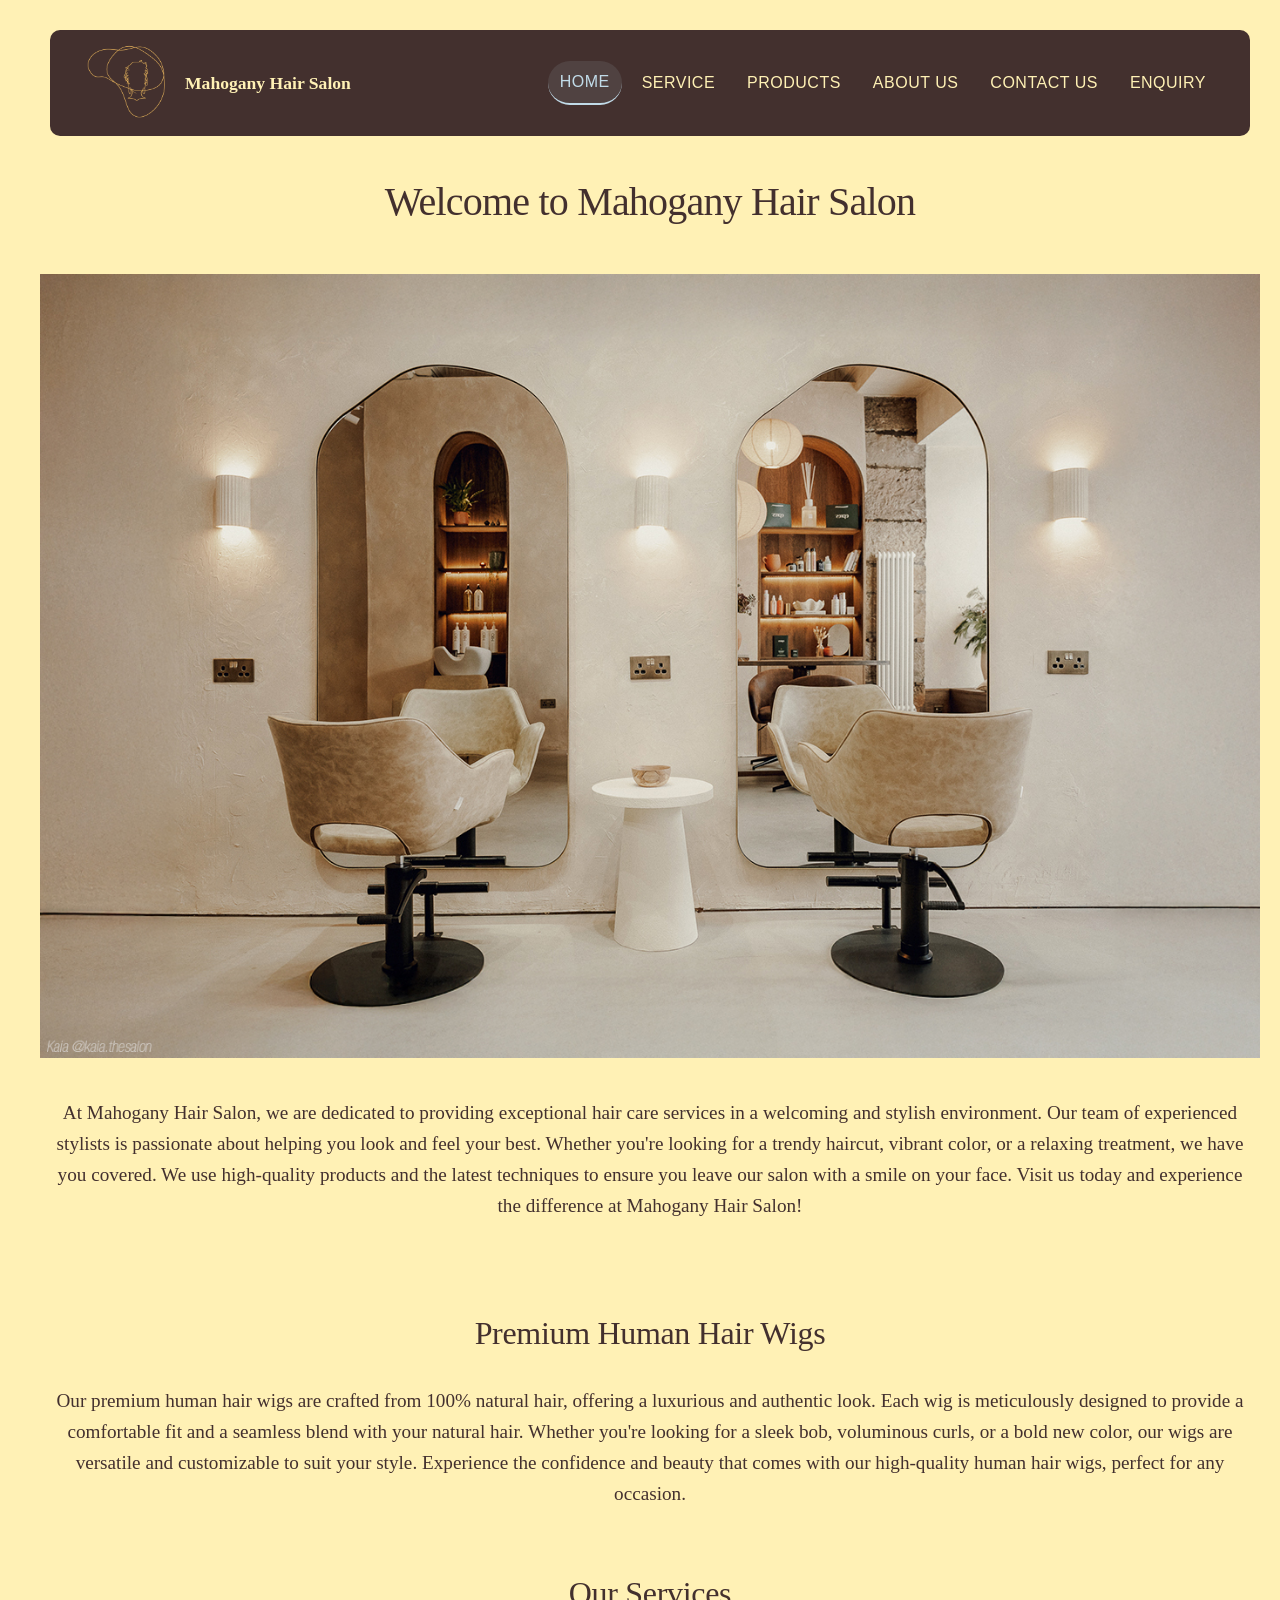
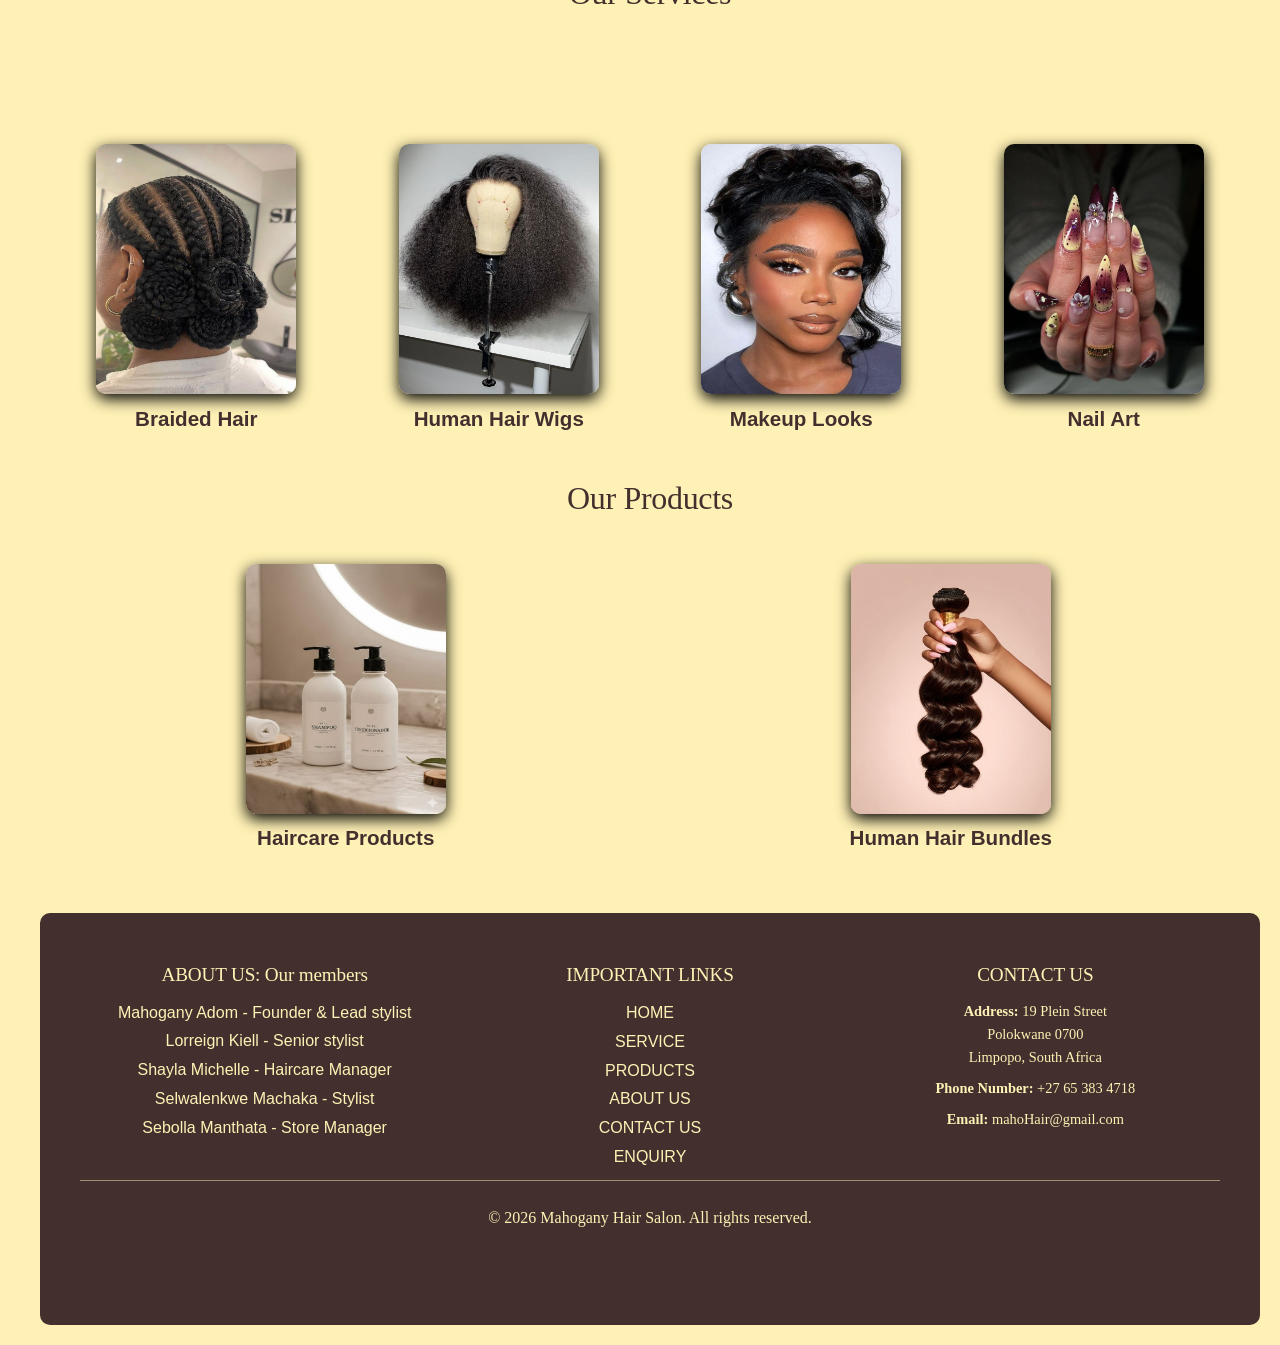
==== commit f5df4f02: "Final edits" ====
--- a/index.html
+++ b/index.html
@@ -131,10 +131,7 @@
 <!--Footer with about, important links and contact us-->
 
 <footer class="footer">
-    <table width="100%" cellpadding="20">
-        <tr>
             <!--Left column: about section-->
-            <td width="33%" valign="top" align="left">
                 <div class="footer-container">
                     <div class="footer-section">
                         <h2>ABOUT US: Our members</h2>
@@ -146,10 +143,8 @@
                             <li>Sebolla Manthata - Store Manager</li>
                         </ul>
                     </div>
-            </td>
 
             <!--Middle column: important links-->
-            <td width="33%" valign="top" align="center">
                 <div class="footer-section">
                     <h2>IMPORTANT LINKS</h2>
                     <ul type="none">
@@ -163,9 +158,8 @@
                         </div>
                     </ul>
                 </div>
-            </td>
+
             <!--Third column: Contact us section-->
-            <td width="33%" valign="top" align="right">
                 <div class="footer-section">
                     <h2>CONTACT US</h2>
                     <p><strong>Address:</strong>
@@ -180,9 +174,7 @@
                         mahoHair@gmail.com</p>
                 </div>
                 </div>
-            </td>
-        </tr>
-    </table>
+           
 
     <div class="footer-bottom">
         <p align="center">© 2026 Mahogany Hair Salon. All rights reserved.</p>
--- a/Assets/css/style.css
+++ b/Assets/css/style.css
@@ -256,7 +256,7 @@
   outline-offset: 2px;
 }
 
-.btn-prod:active {
+.btn:active {
   transform: translateY(1px);
   box-shadow: 0 2px 5px rgba(67, 48, 46, 0.2);
 }
@@ -428,6 +428,22 @@
   box-shadow: 0 5px 15px rgba(24, 18, 6, 0.903);
 }
 
+    .services-grid {
+        grid-template-columns: 1fr;
+        gap: 1.5rem;
+    }
+
+    .service-item {
+        display: flex;
+        flex-direction: column;
+        align-items: center;
+        text-align: center;
+    }
+
+    .service-item img {
+        max-width: 70%;
+        height: auto;
+    }
 /*RESPONSIVE MEDIA QUERIES*/
 
 /* Tablet Breakpoint */
@@ -447,18 +463,22 @@
   /* Footer - 2 columns on tablet */
   .footer-container {
     display: grid;
-    grid-template-columns: repeat(2, 1fr);
+    grid-template-columns: repeat(3, 1fr);
     gap: 1.5rem;
   }
 
   /* Navigation remains horizontal on tablet */
   .nav-links {
+    display: flex;
+    flex-direction: row;
     gap: 0.3rem;
   }
 
   .nav-links a {
+    display: inline-block;
     padding: 6px 10px;
     font-size: 0.9rem;
+    white-space: nowrap;
   }
 }
 
@@ -536,6 +556,23 @@
     transition: all 2s ease;
   }
 
+      .services-grid {
+        grid-template-columns: 1fr;
+        gap: 1.5rem;
+    }
+
+    .service-item {
+        display: flex;
+        flex-direction: column;
+        align-items: center;
+        text-align: center;
+    }
+
+    .service-item img {
+        max-width: 70%;
+        height: auto;
+    }
+
   /* Footer: Single column on mobile - STACKED VERTICALLY */
   .footer-container {
     grid-template-columns: 1fr;
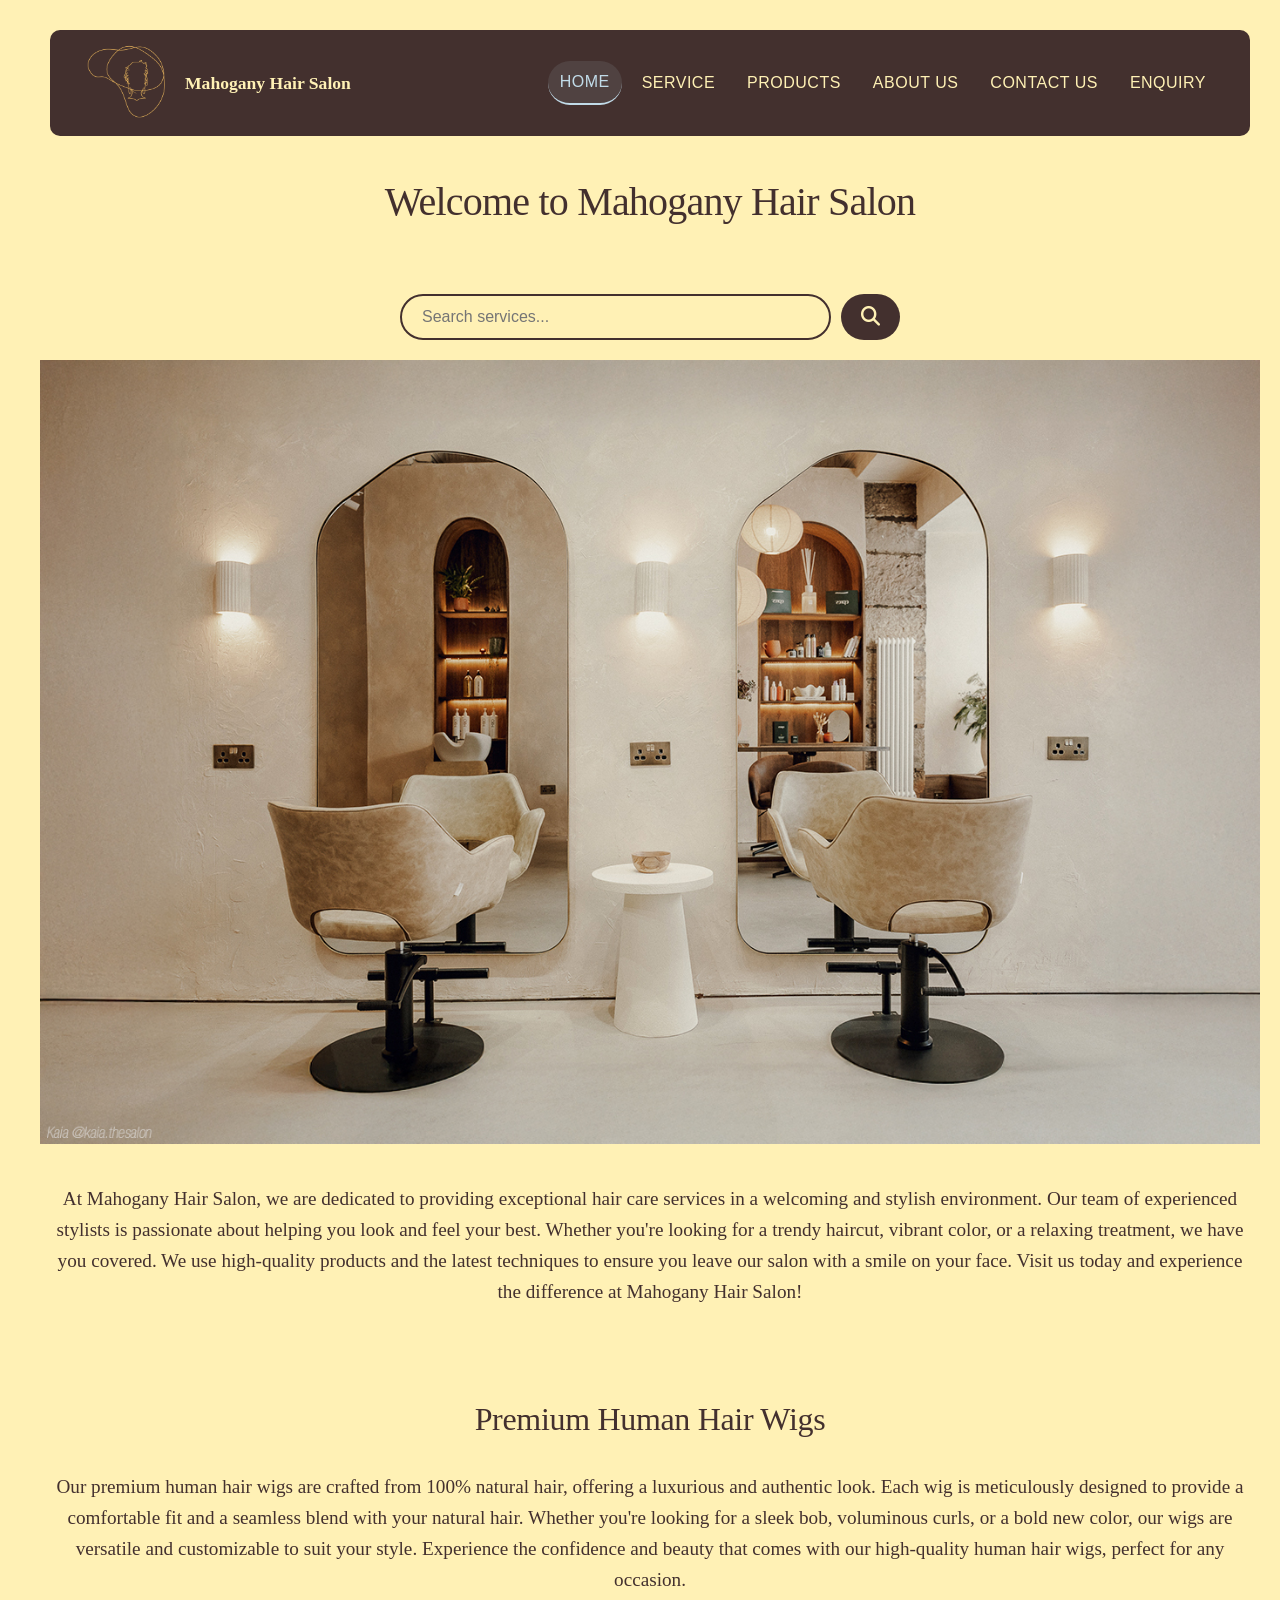
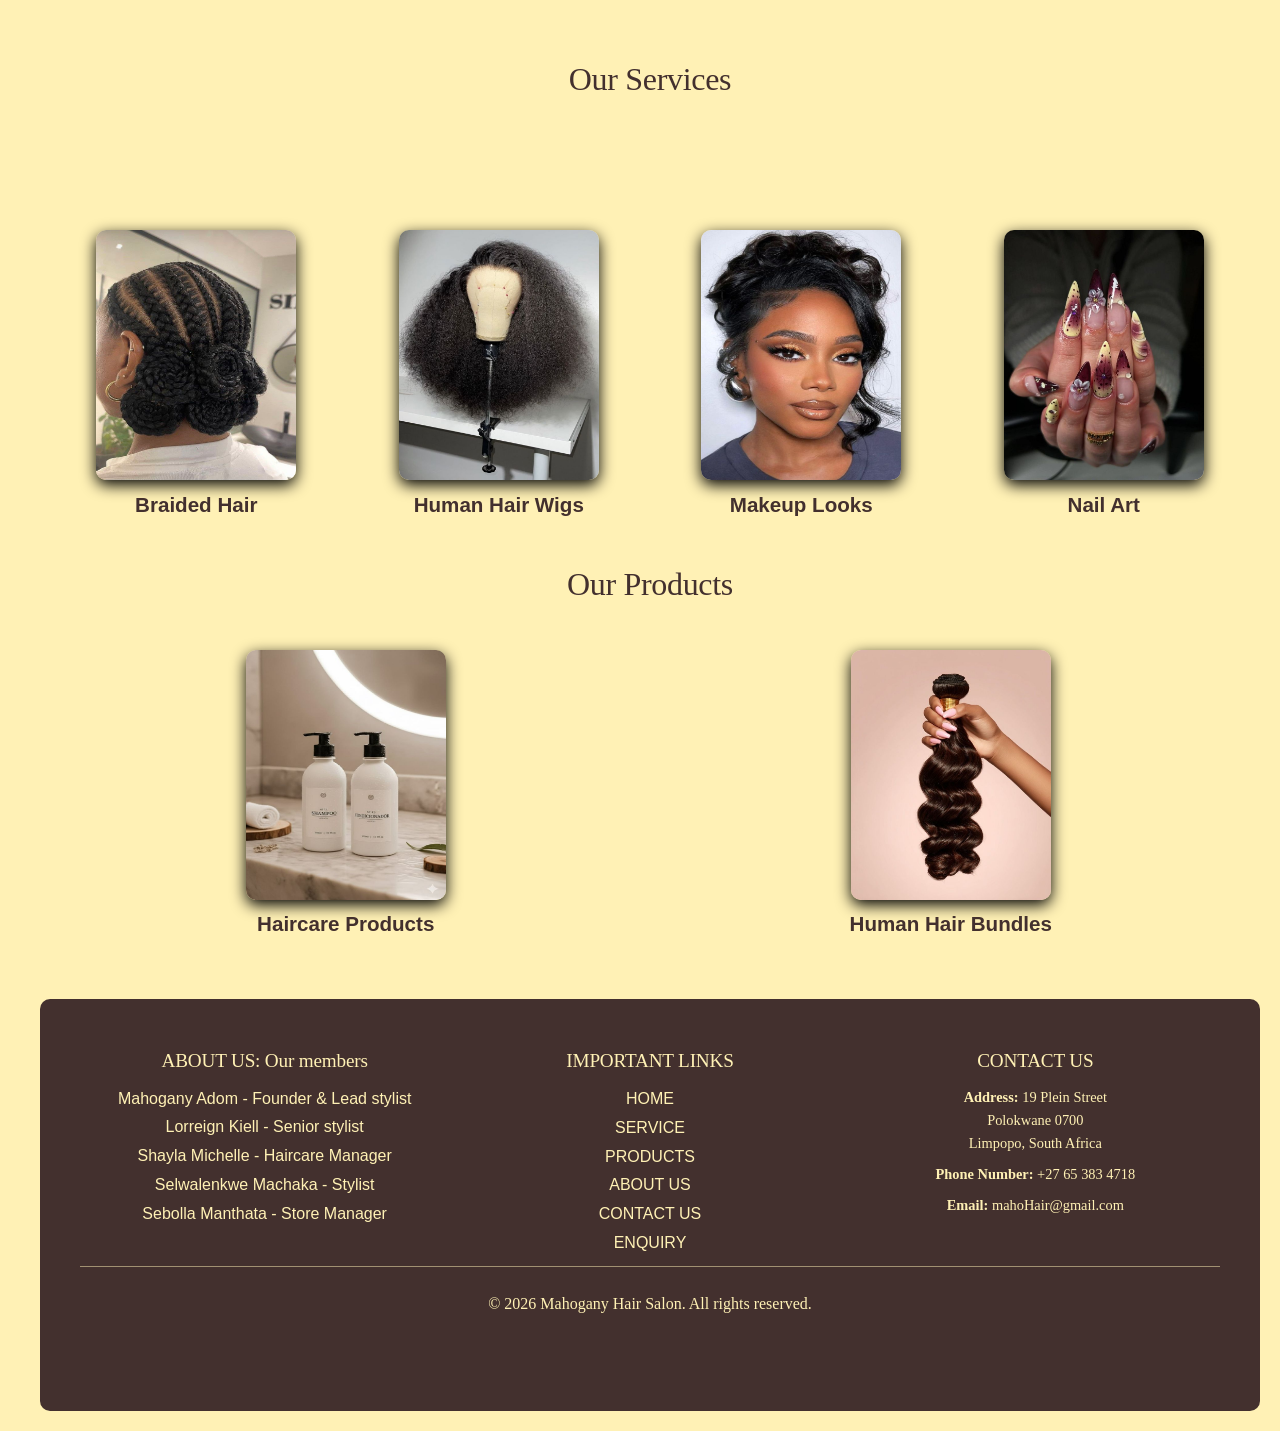
==== commit ec8724ad: "sixth commit" ====
--- a/index.html
+++ b/index.html
@@ -4,10 +4,12 @@
 <head>
     <meta charset="UTF-8">
     <meta name="viewport" content="width=device-width, initial-scale=1.0">
-    <title>Document</title>
+    <title>Mahogany Hair Salon - Home | Premium Hair Services in Polokwane</title>
+<meta name="description" content="Welcome to Mahogany Hair Salon. We offer professional braiding, wigs, makeup, and nail art services in Polokwane. Book your appointment today.">
+<meta name="keywords" content="hair salon, braiding, wigs, makeup, nail art, Mahogany Hair Salon, Polokwane">
     <link href="https://cdnjs.cloudflare.com/ajax/libs/font-awesome/6.4.0/css/all.min.css" rel="stylesheet" />
     <link rel="stylesheet" href="Assets/css/style.css">
-
+    
 </head>
 
 <body>
@@ -21,9 +23,19 @@
                         <strong id="logo-name">Mahogany Hair Salon</strong>
                     </div>
 
+                    <button class="hamburger-toggle" id="hamburgerToggle" aria-label="Toggle navigation menu">
+                        <span class="hamburger-icon">
+                            <span></span>
+                            <span></span>
+                            <span></span>
+
+                        </span>
+
+                    </button>
+
                 <!--Adding navigation links to home page-->
                 
-                    <div class="nav-links">
+                    <div class="nav-links" id="navLinks">
                         <a href="index.html" class="active">HOME</a>
                         <a href="./Pages/service.html">SERVICE</a>
                         <a href="./Pages/products.html">PRODUCTS</a>
@@ -181,4 +193,6 @@
     </div>
 </footer>
 
+<script src="Assets/js/script.js"></script>
+
 </html>
--- a/Assets/css/style.css
+++ b/Assets/css/style.css
@@ -15,8 +15,8 @@
   color: #43302e;
 }
 
-.font{
-  font-weight:bold;
+.font {
+  font-weight: bold;
 }
 
 .products-img {
@@ -27,7 +27,6 @@
 .products-img:hover {
   transform: scale(1.05);
   box-shadow: 0 5px 15px rgba(218, 165, 32, 1);
-
 }
 
 h1 {
@@ -116,11 +115,6 @@
 }
 
 .nav-links a {
-  gap: 0.1px;
-  list-style: none;
-}
-
-.nav-links a {
   color: #fff1b5;
   text-decoration: none;
   font-size: 1rem;
@@ -141,6 +135,54 @@
   color: #c1dbe8;
   border-bottom: 2px solid #c1dbe8;
   background-color: rgba(193, 219, 232, 0.1);
+}
+
+/*HAMBURGER MENU STYLES*/
+/*Hamburger Toggle Button*/
+.hamburger-toggle {
+  display: none;
+  background: transparent;
+  border: 2px solid #fff1b5;
+  border-radius: 5px;
+  padding: 8px 12px;
+  cursor: pointer;
+  transition: all 0.3s ease;
+  z-index: 100;
+}
+
+.hamburger-toggle:hover {
+  background: rgba(255, 241, 181, 0.1);
+  border-color: #c1dbe8;
+}
+
+/*Hamburger Icon - Three lines*/
+.hamburger-icon {
+  display: flex;
+  flex-direction: column;
+  gap: 5px;
+  width: 25px;
+}
+
+.hamburger-icon span {
+  display: block;
+  height: 3px;
+  width: 100%;
+  background: #fff1b5;
+  border-radius: 3px;
+  transition: all 0.3s ease;
+}
+
+/*Animation when menu is open (X shape)*/
+.hamburger-toggle.active .hamburger-icon span:nth-child(1) {
+  transform: rotate(45deg) translate(5px, 6px);
+}
+
+.hamburger-toggle.active .hamburger-icon span:nth-child(2) {
+  opacity: 0;
+}
+
+.hamburger-toggle.active .hamburger-icon span:nth-child(3) {
+  transform: rotate(-45deg) translate(5px, -6px);
 }
 
 /* Welcome message */
@@ -224,25 +266,24 @@
   border: 2px solid #43302e;
 }
 
-.btn-prod{
-display: inline-block;
-background: #43302e;
-color:#fff1b5;
-font-family: "Poppins", sans-serif;
-font-size: 0.9rem;
-font-weight: 100;
-padding: 6px 6px;
-border: none;
-border-radius: 30px;
-cursor:pointer;
-text-decoration: none;
-text-align: center;
-transition: all 0.3s ease;
-letter-spacing: 0.7px;
-
-}
-
-.btn-prod:hover{
+.btn-prod {
+  display: inline-block;
+  background: #43302e;
+  color: #fff1b5;
+  font-family: "Poppins", sans-serif;
+  font-size: 0.9rem;
+  font-weight: 100;
+  padding: 6px 6px;
+  border: none;
+  border-radius: 30px;
+  cursor: pointer;
+  text-decoration: none;
+  text-align: center;
+  transition: all 0.3s ease;
+  letter-spacing: 0.7px;
+}
+
+.btn-prod:hover {
   background: #c1dbe8;
   color: #43302e;
   font-size: 0.9rem;
@@ -251,7 +292,7 @@
   box-shadow: 0 5px 15px rgba(67, 48, 46, 0.3);
 }
 
-.btn-prod:focus{
+.btn-prod:focus {
   outline: 2px solid #c1dbe8;
   outline-offset: 2px;
 }
@@ -422,31 +463,33 @@
   transition: all 0.9s ease;
 }
 
-.img-hero:hover{
+.img-hero:hover {
   transform: scale(1.05);
   border-radius: 10px;
   box-shadow: 0 5px 15px rgba(24, 18, 6, 0.903);
 }
 
-    .services-grid {
-        grid-template-columns: 1fr;
-        gap: 1.5rem;
-    }
-
-    .service-item {
-        display: flex;
-        flex-direction: column;
-        align-items: center;
-        text-align: center;
-    }
-
-    .service-item img {
-        max-width: 70%;
-        height: auto;
-    }
-/*RESPONSIVE MEDIA QUERIES*/
-
-/* Tablet Breakpoint */
+.services-grid {
+  display: grid;
+  grid-template-columns: 1fr;
+  gap: 1.5rem;
+}
+
+.service-item {
+  display: flex;
+  flex-direction: column;
+  align-items: center;
+  text-align: center;
+}
+
+.service-item img {
+  max-width: 70%;
+  height: auto;
+}
+
+/* RESPONSIVE MEDIA QUERIES */
+
+/* Tablet Breakpoint (768px - 1023px) */
 @media screen and (max-width: 1023px) and (min-width: 768px) {
   h1 {
     font-size: 2rem;
@@ -460,29 +503,70 @@
     font-size: 0.95rem;
   }
 
-  /* Footer - 2 columns on tablet */
+  .hamburger-toggle {
+    display: block;
+  }
+
+  header {
+    display: flex;
+    flex-direction: row;
+    align-items: center;
+    justify-content: space-between;
+    padding: 0.5rem 1.5rem;
+    position: relative;
+    flex-wrap: wrap;
+  }
+
+  .nav-links {
+    display: none;
+    flex-direction: column;
+    position: absolute;
+    top: 100%;
+    left: 0;
+    right: 0;
+    background: #43302e;
+    padding: 1rem 1.5rem;
+    border-radius: 0 0 10px 10px;
+    box-shadow: 0 10px 20px rgba(0, 0, 0, 0.3);
+    gap: 0.5rem;
+    z-index: 99;
+    width: 100%;
+  }
+
+  .nav-links.active {
+    display: flex;
+  }
+
+  .nav-links a {
+    display: block;
+    padding: 12px 15px;
+    width: 100%;
+    text-align: center;
+    border-radius: 8px;
+    transition: all 0.3s ease;
+    font-size: 1rem;
+    border-bottom: none;
+    white-space: normal;
+  }
+
+  .nav-links a:hover {
+    background: rgba(193, 219, 232, 0.1);
+    border-bottom: none;
+  }
+
+  .nav-links a.active {
+    background: rgba(193, 219, 232, 0.2);
+    border-bottom: none;
+  }
+
   .footer-container {
     display: grid;
     grid-template-columns: repeat(3, 1fr);
     gap: 1.5rem;
   }
-
-  /* Navigation remains horizontal on tablet */
-  .nav-links {
-    display: flex;
-    flex-direction: row;
-    gap: 0.3rem;
-  }
-
-  .nav-links a {
-    display: inline-block;
-    padding: 6px 10px;
-    font-size: 0.9rem;
-    white-space: nowrap;
-  }
-}
-
-/* Mobile Breakpoint */
+}
+
+/* Mobile Breakpoint (up to 767px) */
 @media screen and (max-width: 767px) {
   h1 {
     font-size: 1.75rem;
@@ -502,7 +586,84 @@
     font-size: 0.95rem;
   }
 
-  /* Navigation - stack vertically on mobile */
+  .hamburger-toggle {
+    display: block;
+    padding: 6px 10px;
+  }
+
+  .hamburger-icon {
+    width: 20px;
+    gap: 4px;
+  }
+
+  .hamburger-icon span {
+    height: 2px;
+  }
+
+  header {
+    display: flex;
+    flex-direction: row;
+    align-items: center;
+    justify-content: space-between;
+    padding: 0.5rem 1rem;
+    position: relative;
+    flex-wrap: wrap;
+  }
+
+  #logo-name {
+    font-size: 0.8rem;
+  }
+
+  #logo-image {
+    width: 40px;
+    height: 40px;
+  }
+
+  #logo {
+    gap: 0.3rem;
+  }
+
+  .nav-links {
+    display: none;
+    flex-direction: column;
+    position: absolute;
+    top: 100%;
+    left: 0;
+    right: 0;
+    background: #43302e;
+    padding: 1rem;
+    border-radius: 0 0 10px 10px;
+    box-shadow: 0 10px 20px rgba(0, 0, 0, 0.3);
+    gap: 0.3rem;
+    z-index: 99;
+    width: 100%;
+  }
+
+  .nav-links.active {
+    display: flex;
+  }
+
+  .nav-links a {
+    display: block;
+    padding: 10px 12px;
+    width: 100%;
+    text-align: center;
+    border-radius: 8px;
+    font-size: 0.9rem;
+    border-bottom: none;
+    white-space: normal;
+  }
+
+  .nav-links a:hover {
+    background: rgba(193, 219, 232, 0.1);
+    border-bottom: none;
+  }
+
+  .nav-links a.active {
+    background: rgba(193, 219, 232, 0.2);
+    border-bottom: none;
+  }
+
   table,
   tbody,
   tr,
@@ -517,63 +678,23 @@
     padding: 10px;
   }
 
-  header {
+  .services-grid {
+    grid-template-columns: 1fr;
+    gap: 1.5rem;
+  }
+
+  .service-item {
+    display: flex;
     flex-direction: column;
-    padding: 1rem;
-    gap: 1rem;
-  }
-
-  .nav-links {
-    flex-direction: row;
-    flex-wrap: wrap;
-    display: grid;
-    grid-template-columns: repeat(3, 1fr);
-    gap: 0.5rem;
-    width: 100%;
+    align-items: center;
     text-align: center;
   }
 
-  .nav-links a {
-    display: inline-block;
-    padding: 10px;
-    width: auto;
-    white-space: normal;
-  }
-
-  #logo {
-    justify-content: center;
-  }
-
-  #logo-name {
-    font-size: 1rem;
-    transition: all 2s ease;
-  }
-
-  #logo-image {
-    width: 60px;
-    height: 60px;
-    filter: drop-shadow(0 0 5px rgba(67, 48, 46, 0.5));
-    transition: all 2s ease;
-  }
-
-      .services-grid {
-        grid-template-columns: 1fr;
-        gap: 1.5rem;
-    }
-
-    .service-item {
-        display: flex;
-        flex-direction: column;
-        align-items: center;
-        text-align: center;
-    }
-
-    .service-item img {
-        max-width: 70%;
-        height: auto;
-    }
-
-  /* Footer: Single column on mobile - STACKED VERTICALLY */
+  .service-item img {
+    max-width: 70%;
+    height: auto;
+  }
+
   .footer-container {
     grid-template-columns: 1fr;
     gap: 1.5rem;
@@ -596,7 +717,6 @@
     white-space: normal;
   }
 
-  /* Tables stack on mobile */
   table {
     width: 100%;
     border-collapse: collapse;
@@ -611,7 +731,7 @@
   }
 }
 
-/*Responsive Enquiry*/
+/* Responsive Enquiry Form */
 @media (max-width: 768px) {
   .form-row {
     grid-template-columns: 1fr;
@@ -623,3 +743,20 @@
     margin: 0 1rem;
   }
 }
+
+/* Large Screens - Hide hamburger */
+@media screen and (min-width: 1024px) {
+  .hamburger-toggle {
+    display: none !important;
+  }
+
+  .nav-links {
+    display: flex !important;
+    flex-direction: row;
+    position: static;
+    background: transparent;
+    padding: 0;
+    box-shadow: none;
+    width: auto;
+  }
+}
